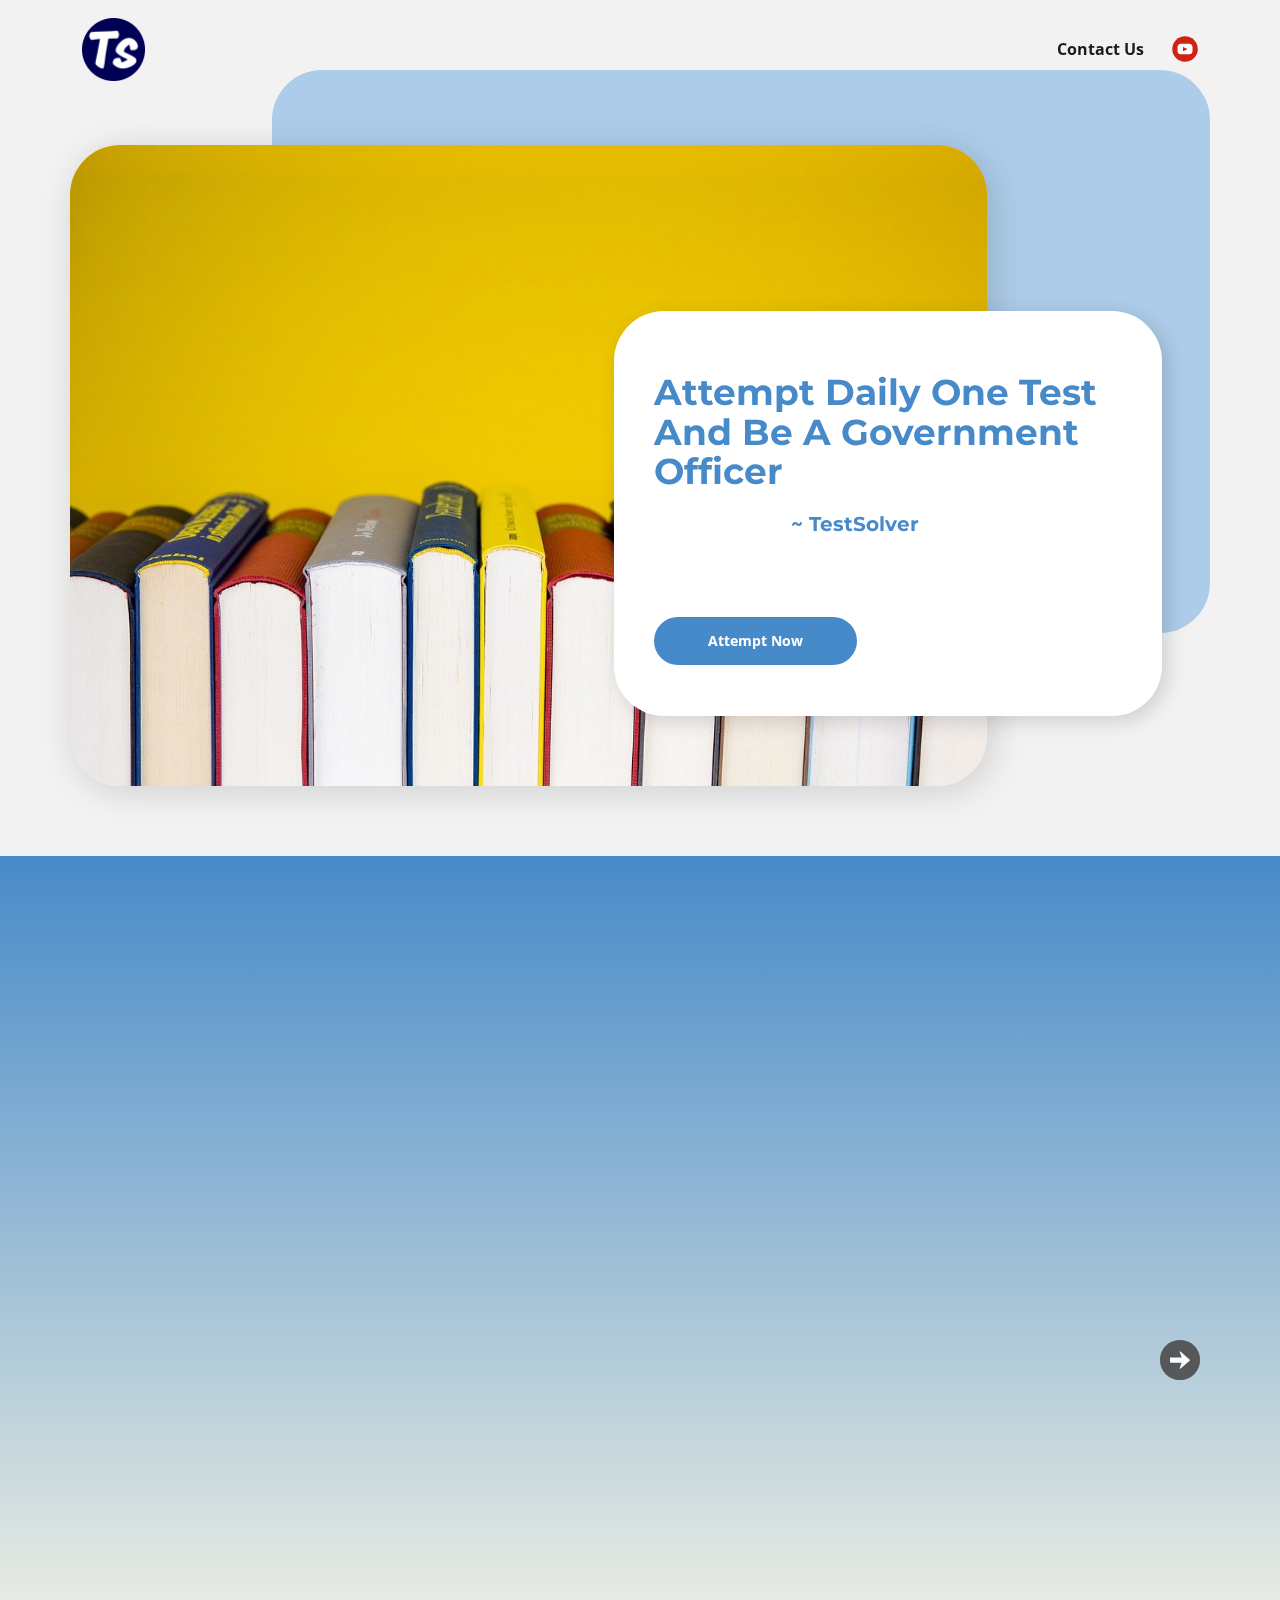
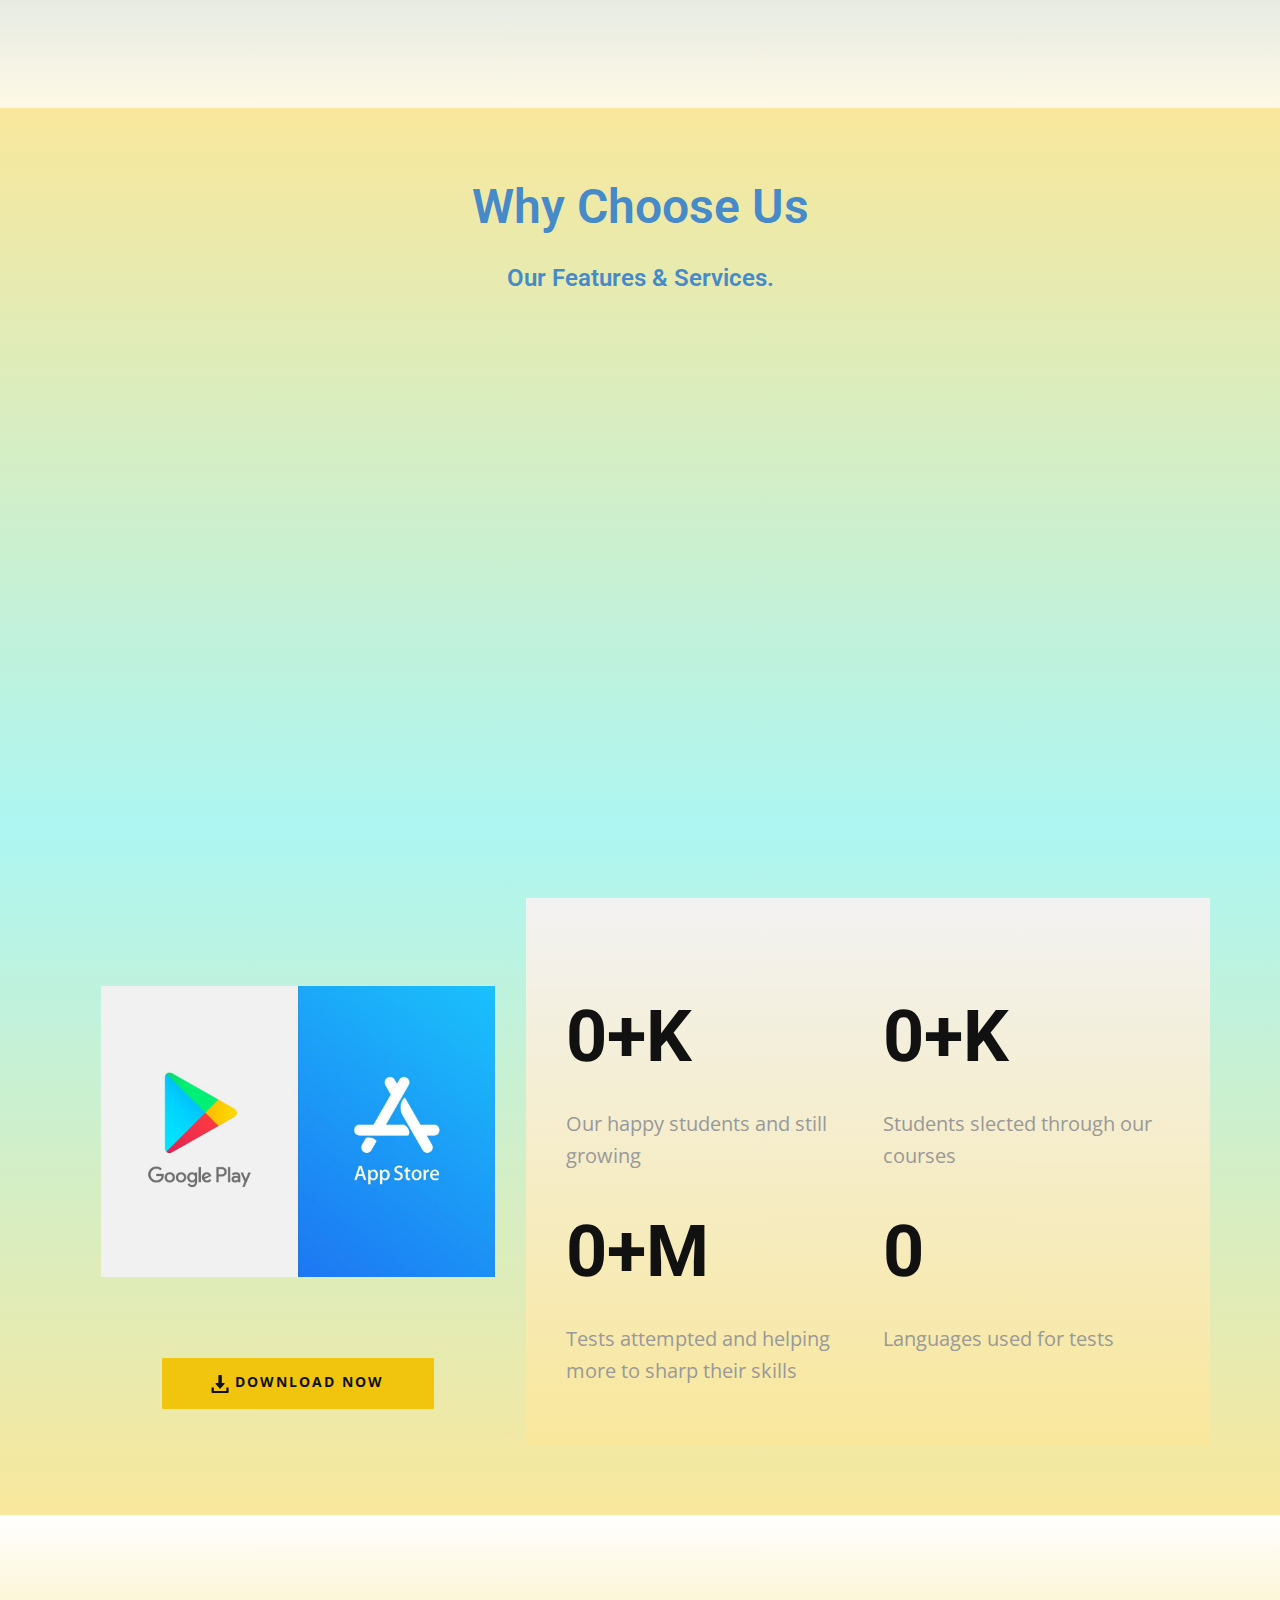
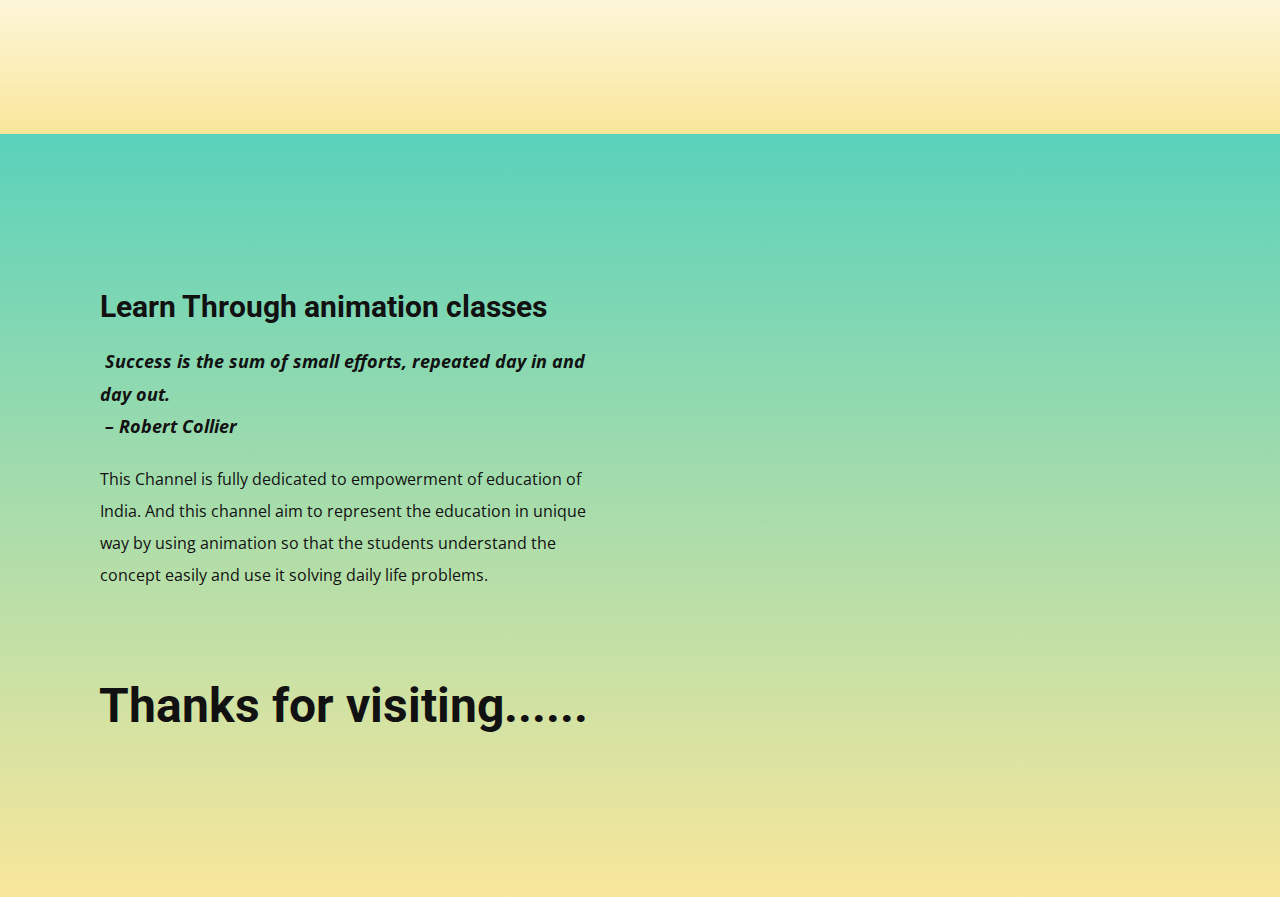
==== TestSolver.html @ 604db367 "first time adding all files" ====
<!DOCTYPE html>
<html style="font-size: 16px;"><head>
    <meta name="viewport" content="width=device-width, initial-scale=1.0">
    <meta charset="utf-8">
    <meta name="keywords" content="SSC CGL RAILWAY NTPC RRB">
    <meta name="description" content="SSC CGL RAILWAY RRB NTPC RAILWAY GD UPSC ">
    <meta name="page_type" content="np-template-header-footer-from-plugin">
    <title>TestSolver</title>
    <link rel="stylesheet" href="nicepage.css" media="screen">
<link rel="stylesheet" href="TestSolver.css" media="screen">
    <script class="u-script" type="text/javascript" src="jquery.js" defer=""></script>
    <script class="u-script" type="text/javascript" src="nicepage.js" defer=""></script>
    <meta name="generator" content="Nicepage 4.8.2, nicepage.com">
    <meta property="og:title" content="TestSolver">
    <meta property="og:description" content="SSC CGL Railway CHSL Exam Prep">
    <meta property="og:image" content="/images/2022-04-0221_50_02-Homeand6morepages-Work-MicrosoftEdge.png">
    <meta property="og:url" content="testsolver.com">
    <link id="u-theme-google-font" rel="stylesheet" href="https://fonts.googleapis.com/css?family=Roboto:100,100i,300,300i,400,400i,500,500i,700,700i,900,900i|Open+Sans:300,300i,400,400i,500,500i,600,600i,700,700i,800,800i">
    <link id="u-page-google-font" rel="stylesheet" href="https://fonts.googleapis.com/css?family=Montserrat:100,100i,200,200i,300,300i,400,400i,500,500i,600,600i,700,700i,800,800i,900,900i">
    
    
    
    
    
    
    <script type="application/ld+json">{
		"@context": "http://schema.org",
		"@type": "Organization",
		"name": "TestSolver864718647186471",
		"logo": "/images/android-chrome-512x512.png",
		"sameAs": [
				"https://www.youtube.com/channel/UCgbVQCbQjKFu9Kg6RiTpqAA"
		]
}</script>
    <meta name="theme-color" content="#478ac9">
    <meta property="og:type" content="website">
  </head>
  <body class="u-body u-overlap u-overlap-transparent u-xl-mode"><header class="u-align-center u-clearfix u-header u-sticky u-sticky-b62e" id="sec-40b8"><div class="u-clearfix u-sheet u-sheet-1">
        <a href="/TestSolver.html#carousel_c7b2" data-page-id="64539201" class="u-align-left-sm u-align-left-xs u-image u-logo u-image-1" data-image-width="512" data-image-height="512" title="Home">
          <img src="/images/android-chrome-512x512.png" class="u-logo-image u-logo-image-1">
        </a>
        <nav class="u-align-center-md u-align-center-sm u-align-center-xs u-align-right-lg u-align-right-xl u-menu u-menu-dropdown u-offcanvas u-menu-1">
          <div class="menu-collapse" style="font-size: 1rem; letter-spacing: 0px; font-weight: 700;">
            <a class="u-button-style u-custom-border u-custom-border-color u-custom-borders u-custom-left-right-menu-spacing u-custom-text-active-color u-custom-text-color u-custom-text-hover-color u-custom-top-bottom-menu-spacing u-nav-link" href="#">
              <svg class="u-svg-link" preserveAspectRatio="xMidYMin slice" viewBox="0 0 302 302" style=""><use xmlns:xlink="http://www.w3.org/1999/xlink" xlink:href="#svg-8a8f"></use></svg>
              <svg xmlns="http://www.w3.org/2000/svg" xmlns:xlink="http://www.w3.org/1999/xlink" version="1.1" id="svg-8a8f" x="0px" y="0px" viewBox="0 0 302 302" style="enable-background:new 0 0 302 302;" xml:space="preserve" class="u-svg-content"><g><rect y="36" width="302" height="30"></rect><rect y="236" width="302" height="30"></rect><rect y="136" width="302" height="30"></rect>
</g><g></g><g></g><g></g><g></g><g></g><g></g><g></g><g></g><g></g><g></g><g></g><g></g><g></g><g></g><g></g></svg>
            </a>
          </div>
          <div class="u-custom-menu u-nav-container">
            <ul class="u-nav u-spacing-20 u-unstyled u-nav-1"><li class="u-nav-item"><a class="u-button-style u-nav-link u-text-active-palette-1-base u-text-grey-90 u-text-hover-palette-2-base" href="/TestSolver.html#carousel_dce6" data-page-id="64539201" style="padding: 10px;">Contact Us</a>
</li></ul>
          </div>
          <div class="u-custom-menu u-nav-container-collapse">
            <div class="u-align-center u-black u-container-style u-inner-container-layout u-opacity u-opacity-95 u-sidenav">
              <div class="u-inner-container-layout u-sidenav-overflow">
                <div class="u-menu-close"></div>
                <ul class="u-align-center u-nav u-popupmenu-items u-unstyled u-nav-2"><li class="u-nav-item"><a class="u-button-style u-nav-link" href="/TestSolver.html#carousel_dce6" data-page-id="64539201">Contact Us</a>
</li></ul>
              </div>
            </div>
            <div class="u-black u-menu-overlay u-opacity u-opacity-70"></div>
          </div>
        </nav>
        <div class="u-align-right-lg u-align-right-md u-align-right-sm u-align-right-xs u-social-icons u-spacing-10 u-social-icons-1">
          <a class="u-social-url" target="_blank" data-type="YouTube" title="YouTube" href="https://www.youtube.com/channel/UCgbVQCbQjKFu9Kg6RiTpqAA"><span class="u-icon u-social-icon u-social-youtube u-icon-1"><svg class="u-svg-link" preserveAspectRatio="xMidYMin slice" viewBox="0 0 112 112" style=""><use xmlns:xlink="http://www.w3.org/1999/xlink" xlink:href="#svg-1299"></use></svg><svg class="u-svg-content" viewBox="0 0 112 112" x="0" y="0" id="svg-1299"><circle fill="currentColor" cx="56.1" cy="56.1" r="55"></circle><path fill="#FFFFFF" d="M74.9,33.3H37.3c-7.4,0-13.4,6-13.4,13.4v18.8c0,7.4,6,13.4,13.4,13.4h37.6c7.4,0,13.4-6,13.4-13.4V46.7 C88.3,39.3,82.3,33.3,74.9,33.3L74.9,33.3z M65.9,57l-17.6,8.4c-0.5,0.2-1-0.1-1-0.6V47.5c0-0.5,0.6-0.9,1-0.6l17.6,8.9 C66.4,56,66.4,56.8,65.9,57L65.9,57z"></path></svg></span>
          </a>
        </div>
      </div></header>
    <section class="u-clearfix u-grey-5 u-section-1" id="carousel_c7b2">
      <div class="u-clearfix u-sheet u-valign-middle-lg u-valign-middle-sm u-valign-middle-xl u-sheet-1">
        <div class="u-align-center-xs u-palette-1-light-2 u-radius-50 u-shape u-shape-round u-shape-1"></div>
        <img src="/images/6aee2413ebe03e3ce810aaed3d55e5d5b2cda2c78b1e4913597b69f764f3ac2bee875639fad000a02a61a955c1ea38ee0f09a296ab47e0ca684b3c_1280.jpg" class="u-align-center-xs u-align-left-lg u-align-left-md u-align-left-sm u-align-left-xl u-hover-feature u-image u-image-round u-radius-50 u-image-1" data-image-width="150" data-image-height="100" data-animation-name="pulse" data-animation-duration="1000" data-animation-direction="">
        <div class="u-align-center-xs u-align-left-lg u-align-left-md u-align-left-sm u-align-left-xl u-container-style u-expanded-width-xs u-group u-radius-50 u-shape-round u-white u-group-1">
          <div class="u-container-layout u-container-layout-1">
            <h2 class="u-align-left-lg u-align-left-md u-align-left-sm u-align-left-xl u-custom-font u-font-montserrat u-text u-text-palette-1-base u-text-1">Attempt Daily One Test And Be A Government Officer</h2>
            <h5 class="u-align-center-lg u-align-center-md u-align-center-sm u-align-center-xl u-custom-font u-font-montserrat u-text u-text-palette-1-base u-text-2"> ~ TestSolver</h5>
            <a href="https://www.google.com/" class="u-active-palette-1-light-2 u-align-center u-border-none u-btn u-btn-round u-button-style u-hover-feature u-hover-palette-3-light-1 u-palette-1-base u-radius-50 u-text-active-white u-text-hover-white u-btn-1" target="_blank">Attempt Now</a>
          </div>
        </div>
      </div>
      
      
    </section>
    <section class="u-align-center u-clearfix u-gradient u-section-2" id="carousel_39b2">
      
      
      
      
      
      <h2 class="u-align-center-xs u-custom-font u-font-montserrat u-text u-text-body-alt-color u-text-1" data-animation-name="customAnimationIn" data-animation-duration="1750" data-animation-delay="250" data-animation-out="0"> Test Series for You&nbsp;</h2>
      <p class="u-align-center-sm u-align-center-xs u-text u-text-2" data-animation-name="customAnimationIn" data-animation-duration="1250" data-animation-delay="250" data-animation-out="0">Online Mock tests are very crucial for clearing any online exam along with the latest pattern.You should attempt our free mock test and you will get the answer.</p>
      <div class="u-align-center u-layout-horizontal u-list u-list-1">
        <div class="u-repeater u-repeater-1">
          <div class="u-align-center-lg u-align-center-md u-align-center-sm u-align-center-xs u-align-left-xl u-border-palette-2-base u-container-style u-hover-feature u-list-item u-radius-50 u-repeater-item u-shape-round u-video-cover u-white u-list-item-1" data-animation-name="jello" data-animation-duration="1000" data-animation-direction="">
            <div class="u-container-layout u-similar-container u-container-layout-1">
              <div class="u-align-center u-image u-image-circle u-image-1" alt="" data-image-width="1200" data-image-height="1200"></div>
              <h4 class="u-align-center-xl u-align-center-xs u-custom-font u-font-montserrat u-text u-text-default-lg u-text-default-md u-text-default-sm u-text-default-xl u-text-3">RRB NTPC CBT-2<br>
              </h4>
              <ul class="u-align-left-lg u-align-left-md u-align-left-sm u-align-left-xs u-text u-text-4">
                <li>Previous years papers - <span class="u-text-grey-90" style="font-weight: 700;">9+</span>
                </li>
                <li>Combo Mock and previous year - <span style="font-weight: 700;">100+</span>
                </li>
                <li>Mock test - <span style="font-weight: 700;">2000+</span>
                </li>
                <li>Sectional test - <span style="font-weight: 700;">50+</span>
                </li>
                <li>Trick Video - <span style="font-weight: 700;">50+</span>
                </li>
                <li>Chapter test -<span style="font-weight: 700;"> 100+</span>
                </li>
              </ul>
            </div>
          </div>
          <div class="u-align-center-lg u-align-center-md u-align-center-sm u-align-center-xs u-align-left-xl u-border-no-bottom u-border-no-left u-border-no-right u-border-palette-2-base u-container-style u-hover-feature u-list-item u-radius-50 u-repeater-item u-shape-round u-video-cover u-white u-list-item-2" data-animation-name="jello" data-animation-duration="1000" data-animation-direction="">
            <div class="u-container-layout u-similar-container u-container-layout-2">
              <div class="u-align-center u-image u-image-circle u-image-2" alt="" data-image-width="633" data-image-height="650"></div>
              <h4 class="u-align-center-xl u-align-center-xs u-custom-font u-font-montserrat u-text u-text-default-lg u-text-default-md u-text-default-sm u-text-default-xl u-text-5"> SSC CGL<br>
              </h4>
              <ul class="u-align-left-lg u-align-left-md u-align-left-sm u-align-left-xs u-text u-text-6">
                <li>Previous year papers - <b>50+</b>
                </li>
                <li>Combo Mock and previous year - <b>100+</b>
                </li>
                <li>Mock test - <b>2000+</b>
                </li>
                <li>Sectional test - <b>500+</b>
                </li>
                <li>Trick Video - <b>50+</b>
                </li>
                <li>Chapter test -<b> 100+<br></b>
                </li>
              </ul>
            </div>
          </div>
          <div class="u-align-center-lg u-align-center-md u-align-center-sm u-align-center-xs u-align-left-xl u-border-palette-2-base u-container-style u-hover-feature u-list-item u-radius-50 u-repeater-item u-shape-round u-video-cover u-white u-list-item-3" data-animation-name="jello" data-animation-duration="1000" data-animation-direction="">
            <div class="u-container-layout u-similar-container u-container-layout-3">
              <div class="u-align-center u-image u-image-circle u-image-3" alt="" data-image-width="443" data-image-height="500"></div>
              <h4 class="u-align-center-xl u-align-center-xs u-custom-font u-font-montserrat u-text u-text-default-lg u-text-default-md u-text-default-sm u-text-default-xl u-text-7"> SSC CHSL<br>
              </h4>
              <ul class="u-align-left-lg u-align-left-md u-align-left-sm u-align-left-xs u-text u-text-8">
                <li> Previous year papers - <span style="font-weight: 700;">4</span><b>0+</b>
                </li>
                <li> Combo Mock and previous year - <b>100+</b>
                </li>
                <li><b></b>Mock test - <b>2000+</b>
                </li>
                <li><b></b>Sectional test - <b>500+</b>
                </li>
                <li>Trick Video<b> - <b>50</b>
                    <br></b>
                </li>
                <li>
                  <span style="font-weight: 700;"></span>Chapter test -<b style="font-weight: bold;"> 100+<br></b>
                </li>
              </ul>
            </div>
          </div>
          <div class="u-align-center-lg u-align-center-md u-align-center-sm u-align-center-xs u-align-left-xl u-border-palette-2-base u-container-style u-hover-feature u-list-item u-radius-50 u-repeater-item u-shape-round u-video-cover u-white u-list-item-4" data-animation-name="jello" data-animation-duration="1000" data-animation-direction="">
            <div class="u-container-layout u-similar-container u-container-layout-4">
              <div class="u-align-center u-image u-image-circle u-image-4" alt="" data-image-width="266" data-image-height="300"></div>
              <h4 class="u-align-center-xl u-align-center-xs u-custom-font u-font-montserrat u-text u-text-default-lg u-text-default-md u-text-default-sm u-text-default-xl u-text-9">SSC GD<br>
              </h4>
              <ul class="u-align-left-lg u-align-left-md u-align-left-sm u-align-left-xs u-text u-text-10">
                <li> Previous year papers - <b>50+</b>
                </li>
                <li><b></b> Combo Mock and previous year - <span style="font-weight: 700;">8</span><b>0+</b>
                </li>
                <li><b><b></b></b><b></b>Mock test - <b>2000+</b>
                </li>
                <li><b><b><b></b></b></b><b></b>Sectional test - <b>500+</b>
                </li>
                <li>Trick Video<b style="font-weight: bold;"> - <b>50+</b></b>
                </li>
                <li>Chapter test -<b style="font-weight: bold;"> 100+<br></b>
                </li>
              </ul>
            </div>
          </div>
          <div class="u-align-center-lg u-align-center-md u-align-center-sm u-align-center-xs u-align-left-xl u-border-palette-2-base u-container-style u-hover-feature u-list-item u-radius-50 u-repeater-item u-shape-round u-video-cover u-white u-list-item-5" data-animation-name="jello" data-animation-duration="1000" data-animation-direction="">
            <div class="u-container-layout u-similar-container u-container-layout-5">
              <div class="u-align-center u-image u-image-circle u-image-5" alt="" data-image-width="1200" data-image-height="1200"></div>
              <h4 class="u-align-center-xl u-align-center-xs u-custom-font u-font-montserrat u-text u-text-default-lg u-text-default-md u-text-default-sm u-text-default-xl u-text-11"> RRB Group D<br>
              </h4>
              <ul class="u-align-left-lg u-align-left-md u-align-left-sm u-align-left-xs u-text u-text-12">
                <li> Previous year papers - <b>50+</b>
                </li>
                <li><b></b> Combo Mock and previous year - <span style="font-weight: 700;">8</span><b>0+</b>
                </li>
                <li><b><b></b></b><b></b>Mock test - <b>2000+</b>
                </li>
                <li><b><b><b></b></b></b><b></b>Sectional test - <b>500+</b>
                </li>
                <li>Trick Video<b style="font-weight: bold;"> - <b>50+</b></b>
                </li>
                <li>Chapter test -<b style="font-weight: bold;"> 100+<br></b>
                </li>
              </ul>
            </div>
          </div>
        </div>
        <a class="u-absolute-vcenter u-gallery-nav u-gallery-nav-prev u-grey-70 u-icon-circle u-opacity u-opacity-70 u-spacing-10 u-text-white u-gallery-nav-1" href="#" role="button">
          <span aria-hidden="true">
            <svg x="0px" y="0px" viewBox="0 0 16 16"><path d="M0.1,7.7l7.6-6.6C7.9,1,8,1,8.1,1.1c0.1,0.1,0.2,0.3,0.1,0.4L6.7,5.9h9C15.9,5.9,16,6,16,6.2v3.5c0,0.2-0.1,0.4-0.3,0.4h-9
	l1.5,4.4c0.1,0.1,0,0.3-0.1,0.4C8.1,15,8,15,7.9,15c-0.1,0-0.1,0-0.2-0.1L0.1,8.3C0,8.2,0,8.1,0,8C0,7.9,0,7.8,0.1,7.7z"></path></svg>
          </span>
          <span class="sr-only">
            <svg x="0px" y="0px" viewBox="0 0 16 16"><path d="M0.1,7.7l7.6-6.6C7.9,1,8,1,8.1,1.1c0.1,0.1,0.2,0.3,0.1,0.4L6.7,5.9h9C15.9,5.9,16,6,16,6.2v3.5c0,0.2-0.1,0.4-0.3,0.4h-9
	l1.5,4.4c0.1,0.1,0,0.3-0.1,0.4C8.1,15,8,15,7.9,15c-0.1,0-0.1,0-0.2-0.1L0.1,8.3C0,8.2,0,8.1,0,8C0,7.9,0,7.8,0.1,7.7z"></path></svg>
          </span>
        </a>
        <a class="u-absolute-vcenter u-gallery-nav u-gallery-nav-next u-grey-70 u-icon-circle u-opacity u-opacity-70 u-spacing-10 u-text-white u-gallery-nav-2" href="#" role="button">
          <span aria-hidden="true">
            <svg x="0px" y="0px" viewBox="0 0 16 16"><path d="M16,8c0,0.1,0,0.2-0.1,0.3l-7.6,6.6C8.2,15,8.2,15,8.1,15c-0.1,0-0.2,0-0.2-0.1c-0.1-0.1-0.2-0.3-0.1-0.4l1.5-4.4h-9
	C0.1,10.1,0,9.9,0,9.7l0-3.5C0,6,0.1,5.9,0.3,5.9h9L7.8,1.5c-0.1-0.1,0-0.3,0.1-0.4s0.2-0.1,0.4,0l7.6,6.6C16,7.8,16,7.9,16,8z"></path></svg>
          </span>
          <span class="sr-only">
            <svg x="0px" y="0px" viewBox="0 0 16 16"><path d="M16,8c0,0.1,0,0.2-0.1,0.3l-7.6,6.6C8.2,15,8.2,15,8.1,15c-0.1,0-0.2,0-0.2-0.1c-0.1-0.1-0.2-0.3-0.1-0.4l1.5-4.4h-9
	C0.1,10.1,0,9.9,0,9.7l0-3.5C0,6,0.1,5.9,0.3,5.9h9L7.8,1.5c-0.1-0.1,0-0.3,0.1-0.4s0.2-0.1,0.4,0l7.6,6.6C16,7.8,16,7.9,16,8z"></path></svg>
          </span>
        </a>
        <a class="u-absolute-vcenter u-gallery-nav u-gallery-nav-prev u-grey-70 u-icon-circle u-opacity u-opacity-70 u-spacing-10 u-text-white u-gallery-nav-3" href="#" role="button">
          <span aria-hidden="true">
            <svg x="0px" y="0px" viewBox="0 0 16 16"><path d="M0.1,7.7l7.6-6.6C7.9,1,8,1,8.1,1.1c0.1,0.1,0.2,0.3,0.1,0.4L6.7,5.9h9C15.9,5.9,16,6,16,6.2v3.5c0,0.2-0.1,0.4-0.3,0.4h-9
	l1.5,4.4c0.1,0.1,0,0.3-0.1,0.4C8.1,15,8,15,7.9,15c-0.1,0-0.1,0-0.2-0.1L0.1,8.3C0,8.2,0,8.1,0,8C0,7.9,0,7.8,0.1,7.7z"></path></svg>
          </span>
          <span class="sr-only">
            <svg x="0px" y="0px" viewBox="0 0 16 16"><path d="M0.1,7.7l7.6-6.6C7.9,1,8,1,8.1,1.1c0.1,0.1,0.2,0.3,0.1,0.4L6.7,5.9h9C15.9,5.9,16,6,16,6.2v3.5c0,0.2-0.1,0.4-0.3,0.4h-9
	l1.5,4.4c0.1,0.1,0,0.3-0.1,0.4C8.1,15,8,15,7.9,15c-0.1,0-0.1,0-0.2-0.1L0.1,8.3C0,8.2,0,8.1,0,8C0,7.9,0,7.8,0.1,7.7z"></path></svg>
          </span>
        </a>
        <a class="u-absolute-vcenter u-gallery-nav u-gallery-nav-next u-grey-70 u-icon-circle u-opacity u-opacity-70 u-spacing-10 u-text-white u-gallery-nav-4" href="#" role="button">
          <span aria-hidden="true">
            <svg x="0px" y="0px" viewBox="0 0 16 16"><path d="M16,8c0,0.1,0,0.2-0.1,0.3l-7.6,6.6C8.2,15,8.2,15,8.1,15c-0.1,0-0.2,0-0.2-0.1c-0.1-0.1-0.2-0.3-0.1-0.4l1.5-4.4h-9
	C0.1,10.1,0,9.9,0,9.7l0-3.5C0,6,0.1,5.9,0.3,5.9h9L7.8,1.5c-0.1-0.1,0-0.3,0.1-0.4s0.2-0.1,0.4,0l7.6,6.6C16,7.8,16,7.9,16,8z"></path></svg>
          </span>
          <span class="sr-only">
            <svg x="0px" y="0px" viewBox="0 0 16 16"><path d="M16,8c0,0.1,0,0.2-0.1,0.3l-7.6,6.6C8.2,15,8.2,15,8.1,15c-0.1,0-0.2,0-0.2-0.1c-0.1-0.1-0.2-0.3-0.1-0.4l1.5-4.4h-9
	C0.1,10.1,0,9.9,0,9.7l0-3.5C0,6,0.1,5.9,0.3,5.9h9L7.8,1.5c-0.1-0.1,0-0.3,0.1-0.4s0.2-0.1,0.4,0l7.6,6.6C16,7.8,16,7.9,16,8z"></path></svg>
          </span>
        </a>
      </div>
    </section>
    <section class="u-align-center u-clearfix u-gradient u-section-3" id="carousel_0e46">
      <div class="u-clearfix u-sheet u-sheet-1">
        <h4 class="u-align-center u-text u-text-default u-text-palette-1-base u-text-1">Why Choose Us</h4>
        <h1 class="u-align-center u-text u-text-default u-text-palette-1-base u-text-2">Our Features &amp; Services.</h1>
        <div class="u-align-center u-expanded-width-xs u-layout-horizontal u-list u-list-1">
          <div class="u-repeater u-repeater-1">
            <div class="u-align-center u-container-style u-hover-feature u-list-item u-radius-20 u-repeater-item u-shape-round u-white u-list-item-1" data-animation-name="jackInTheBox" data-animation-duration="1000" data-animation-direction="">
              <div class="u-container-layout u-similar-container u-valign-bottom-lg u-valign-bottom-md u-valign-bottom-sm u-valign-bottom-xl u-container-layout-1">
                <img src="/images/undraw_Bibliophile_re_xarc.png" alt="" class="u-align-center-xs u-expanded-width-lg u-expanded-width-md u-expanded-width-sm u-expanded-width-xl u-image u-image-contain u-image-default u-image-1" data-image-width="828" data-image-height="855">
                <h4 class="u-text u-text-default u-text-palette-1-base u-text-3"> Bilingual: Hindi and English</h4>
                <p class="u-text u-text-palette-1-dark-2 u-text-4"> Freedom to prepare in English or Hindi, its upto your choice.</p>
              </div>
            </div>
            <div class="u-align-center u-container-style u-hover-feature u-list-item u-radius-20 u-repeater-item u-shape-round u-video-cover u-white u-list-item-2" data-animation-name="jackInTheBox" data-animation-duration="1000" data-animation-direction="">
              <div class="u-container-layout u-similar-container u-valign-bottom-lg u-valign-bottom-md u-valign-bottom-sm u-valign-bottom-xl u-container-layout-2">
                <img src="/images/fdf.jpg" alt="" class="u-align-center-xs u-expanded-width-lg u-expanded-width-md u-expanded-width-sm u-expanded-width-xl u-image u-image-default u-image-2" data-image-width="626" data-image-height="625">
                <h4 class="u-text u-text-default u-text-palette-1-base u-text-5">Detailed and Tricky&nbsp;<br>Solution
                </h4>
                <p class="u-text u-text-palette-1-dark-2 u-text-6"> Solution written and tested by&nbsp;<br>toppers.
                </p>
              </div>
            </div>
            <div class="u-align-center u-container-style u-hover-feature u-list-item u-radius-20 u-repeater-item u-shape-round u-video-cover u-white u-list-item-3" data-animation-name="jackInTheBox" data-animation-duration="1000" data-animation-direction="">
              <div class="u-container-layout u-similar-container u-valign-bottom-lg u-valign-bottom-md u-valign-bottom-sm u-valign-bottom-xl u-container-layout-3">
                <img src="/images/dsds.jpg" alt="" class="u-align-center-xs u-expanded-width-lg u-expanded-width-md u-expanded-width-sm u-expanded-width-xl u-image u-image-contain u-image-default u-image-3" data-image-width="626" data-image-height="626">
                <h4 class="u-text u-text-default u-text-palette-1-base u-text-7">well Researched test<br>series
                </h4>
                <p class="u-text u-text-palette-1-dark-2 u-text-8">Test series made by latest pattern<br>and questions
                </p>
              </div>
            </div>
          </div>
          <a class="u-absolute-vcenter u-gallery-nav u-gallery-nav-prev u-grey-70 u-hidden-lg u-hidden-xl u-icon-circle u-opacity u-opacity-70 u-spacing-10 u-text-white u-gallery-nav-1" href="#" role="button">
            <span aria-hidden="true">
              <svg viewBox="0 0 451.847 451.847"><path d="M97.141,225.92c0-8.095,3.091-16.192,9.259-22.366L300.689,9.27c12.359-12.359,32.397-12.359,44.751,0
c12.354,12.354,12.354,32.388,0,44.748L173.525,225.92l171.903,171.909c12.354,12.354,12.354,32.391,0,44.744
c-12.354,12.365-32.386,12.365-44.745,0l-194.29-194.281C100.226,242.115,97.141,234.018,97.141,225.92z"></path></svg>
            </span>
            <span class="sr-only">
              <svg viewBox="0 0 451.847 451.847"><path d="M97.141,225.92c0-8.095,3.091-16.192,9.259-22.366L300.689,9.27c12.359-12.359,32.397-12.359,44.751,0
c12.354,12.354,12.354,32.388,0,44.748L173.525,225.92l171.903,171.909c12.354,12.354,12.354,32.391,0,44.744
c-12.354,12.365-32.386,12.365-44.745,0l-194.29-194.281C100.226,242.115,97.141,234.018,97.141,225.92z"></path></svg>
            </span>
          </a>
          <a class="u-absolute-vcenter u-gallery-nav u-gallery-nav-next u-grey-70 u-hidden-lg u-hidden-xl u-icon-circle u-opacity u-opacity-70 u-spacing-10 u-text-white u-gallery-nav-2" href="#" role="button">
            <span aria-hidden="true">
              <svg viewBox="0 0 451.846 451.847"><path d="M345.441,248.292L151.154,442.573c-12.359,12.365-32.397,12.365-44.75,0c-12.354-12.354-12.354-32.391,0-44.744
L278.318,225.92L106.409,54.017c-12.354-12.359-12.354-32.394,0-44.748c12.354-12.359,32.391-12.359,44.75,0l194.287,194.284
c6.177,6.18,9.262,14.271,9.262,22.366C354.708,234.018,351.617,242.115,345.441,248.292z"></path></svg>
            </span>
            <span class="sr-only">
              <svg viewBox="0 0 451.846 451.847"><path d="M345.441,248.292L151.154,442.573c-12.359,12.365-32.397,12.365-44.75,0c-12.354-12.354-12.354-32.391,0-44.744
L278.318,225.92L106.409,54.017c-12.354-12.359-12.354-32.394,0-44.748c12.354-12.359,32.391-12.359,44.75,0l194.287,194.284
c6.177,6.18,9.262,14.271,9.262,22.366C354.708,234.018,351.617,242.115,345.441,248.292z"></path></svg>
            </span>
          </a>
        </div>
      </div>
      
      
      
    </section>
    <section class="u-clearfix u-gradient u-section-4" id="carousel_acef">
      <div class="u-clearfix u-sheet u-sheet-1">
        <div class="u-clearfix u-expanded-width u-layout-wrap u-layout-wrap-1">
          <div class="u-layout">
            <div class="u-layout-row">
              <div class="u-align-center u-container-style u-layout-cell u-size-24-lg u-size-24-xl u-size-60-md u-size-60-sm u-size-60-xs u-layout-cell-1">
                <div class="u-container-layout u-valign-middle-lg u-valign-middle-md u-valign-middle-xl u-container-layout-1">
                  <img class="u-align-center-xs u-image u-image-contain u-image-default u-image-1" alt="" data-image-width="1200" data-image-height="886" src="/images/mobile.jpg">
                  <a href="https://play.google.com/store/apps/details?id=co.bran.mctah" class="u-align-center-xs u-btn u-btn-round u-button-style u-hover-palette-2-base u-palette-3-base u-radius-1 u-btn-1" target="_blank"><span class="u-icon u-icon-1"><svg class="u-svg-content" viewBox="0 0 512 512" x="0px" y="0px" style="width: 1em; height: 1em;"><path d="M382.56,233.376C379.968,227.648,374.272,224,368,224h-64V16c0-8.832-7.168-16-16-16h-64c-8.832,0-16,7.168-16,16v208h-64    c-6.272,0-11.968,3.68-14.56,9.376c-2.624,5.728-1.6,12.416,2.528,17.152l112,128c3.04,3.488,7.424,5.472,12.032,5.472    c4.608,0,8.992-2.016,12.032-5.472l112-128C384.192,245.824,385.152,239.104,382.56,233.376z"></path><path d="M432,352v96H80v-96H16v128c0,17.696,14.336,32,32,32h416c17.696,0,32-14.304,32-32V352H432z"></path></svg><img></span>&nbsp;Download now
                  </a>
                </div>
              </div>
              <div class="u-align-center-xs u-container-style u-gradient u-layout-cell u-size-36-lg u-size-36-xl u-size-60-md u-size-60-sm u-size-60-xs u-layout-cell-2">
                <div class="u-container-layout u-valign-middle-lg u-valign-middle-md u-valign-middle-sm u-valign-middle-xl u-container-layout-2">
                  <div class="u-expanded-width u-list u-list-1">
                    <div class="u-repeater u-repeater-1">
                      <div class="u-align-left u-container-style u-list-item u-repeater-item">
                        <div class="u-container-layout u-similar-container u-valign-top-lg u-valign-top-md u-valign-top-sm u-valign-top-xl u-container-layout-3">
                          <h3 class="u-text u-text-1" data-animation-name="counter" data-animation-event="scroll" data-animation-duration="3000"> 100<span style="font-weight: 400;">+K</span>
                          </h3>
                          <p class="u-align-center-xs u-text u-text-grey-40 u-text-2">Our happy students and still<br>growing
                          </p>
                        </div>
                      </div>
                      <div class="u-align-left u-container-style u-list-item u-repeater-item">
                        <div class="u-container-layout u-similar-container u-valign-top-lg u-valign-top-md u-valign-top-sm u-valign-top-xl u-container-layout-4">
                          <h3 class="u-text u-text-3" data-animation-name="counter" data-animation-event="scroll" data-animation-duration="3000"> 10<span style="font-weight: 400;">+K</span>
                          </h3>
                          <p class="u-align-center-xs u-text u-text-grey-40 u-text-4"> Students slected through our<br>courses
                          </p>
                        </div>
                      </div>
                      <div class="u-align-left u-container-style u-list-item u-repeater-item">
                        <div class="u-container-layout u-similar-container u-valign-top-lg u-valign-top-md u-valign-top-sm u-valign-top-xl u-container-layout-5">
                          <h3 class="u-text u-text-5" data-animation-name="counter" data-animation-event="scroll" data-animation-duration="3000"> 120<span style="font-weight: 400;">+M</span>
                          </h3>
                          <p class="u-align-center-xs u-text u-text-grey-40 u-text-6"> Tests attempted and helping more to sharp their skills</p>
                        </div>
                      </div>
                      <div class="u-align-left u-container-style u-list-item u-repeater-item">
                        <div class="u-container-layout u-similar-container u-valign-top-lg u-valign-top-md u-valign-top-sm u-valign-top-xl u-container-layout-6">
                          <h3 class="u-text u-text-7" data-animation-name="counter" data-animation-event="scroll" data-animation-duration="3000">02</h3>
                          <p class="u-align-center-xs u-text u-text-grey-40 u-text-8"> Languages used for tests</p>
                        </div>
                      </div>
                    </div>
                  </div>
                </div>
              </div>
            </div>
          </div>
        </div>
      </div>
    </section>
    <section class="u-clearfix u-gradient u-section-5" id="carousel_dce6">
      <div class="u-expanded-width u-gradient u-shape u-shape-rectangle u-shape-1"></div>
      <div class="u-list u-list-1">
        <div class="u-repeater u-repeater-1">
          <div class="u-align-center u-container-style u-gradient u-hover-feature u-list-item u-repeater-item u-list-item-1" data-animation-name="customAnimationIn" data-animation-duration="1000" data-animation-out="0">
            <div class="u-container-layout u-similar-container u-valign-top-lg u-valign-top-md u-valign-top-sm u-valign-top-xl u-container-layout-1"><span class="u-align-center-xs u-icon u-icon-circle u-text-palette-1-base u-icon-1"><svg class="u-svg-link" preserveAspectRatio="xMidYMin slice" viewBox="0 0 52 52" style=""><use xmlns:xlink="http://www.w3.org/1999/xlink" xlink:href="#svg-077e"></use></svg><svg class="u-svg-content" viewBox="0 0 52 52" x="0px" y="0px" id="svg-077e" style="enable-background:new 0 0 52 52;"><path style="fill:currentColor;" d="M38.853,5.324L38.853,5.324c-7.098-7.098-18.607-7.098-25.706,0h0
	C6.751,11.72,6.031,23.763,11.459,31L26,52l14.541-21C45.969,23.763,45.249,11.72,38.853,5.324z M26.177,24c-3.314,0-6-2.686-6-6
	s2.686-6,6-6s6,2.686,6,6S29.491,24,26.177,24z"></path></svg></span>
              <h5 class="u-align-center-xs u-text u-text-1">our main office</h5>
              <p class="u-align-center-xs u-text u-text-2"> Sant Nagar, Burai New Delhi,110084</p>
            </div>
          </div>
          <div class="u-align-center u-container-style u-gradient u-hover-feature u-list-item u-repeater-item u-list-item-2" data-animation-name="customAnimationIn" data-animation-duration="1000" data-animation-out="0">
            <div class="u-container-layout u-similar-container u-valign-top-lg u-valign-top-md u-valign-top-sm u-valign-top-xl u-container-layout-2"><span class="u-align-center-xs u-icon u-icon-circle u-text-palette-1-base u-icon-2"><svg class="u-svg-link" preserveAspectRatio="xMidYMin slice" viewBox="0 0 513.64 513.64" style=""><use xmlns:xlink="http://www.w3.org/1999/xlink" xlink:href="#svg-9786"></use></svg><svg class="u-svg-content" viewBox="0 0 513.64 513.64" x="0px" y="0px" id="svg-9786" style="enable-background:new 0 0 513.64 513.64;"><g><g><path d="M499.66,376.96l-71.68-71.68c-25.6-25.6-69.12-15.359-79.36,17.92c-7.68,23.041-33.28,35.841-56.32,30.72    c-51.2-12.8-120.32-79.36-133.12-133.12c-7.68-23.041,7.68-48.641,30.72-56.32c33.28-10.24,43.52-53.76,17.92-79.36l-71.68-71.68    c-20.48-17.92-51.2-17.92-69.12,0l-48.64,48.64c-48.64,51.2,5.12,186.88,125.44,307.2c120.32,120.32,256,176.641,307.2,125.44    l48.64-48.64C517.581,425.6,517.581,394.88,499.66,376.96z"></path>
</g>
</g></svg></span>
              <h5 class="u-align-center-xs u-text u-text-3">phone number</h5>
              <p class="u-align-center-xs u-text u-text-4">(+91)​-78-271-256-07</p>
            </div>
          </div>
          <div class="u-align-center u-container-style u-gradient u-hover-feature u-list-item u-repeater-item u-list-item-3" data-animation-name="customAnimationIn" data-animation-duration="1000" data-animation-out="0">
            <div class="u-container-layout u-similar-container u-valign-top-lg u-valign-top-md u-valign-top-sm u-valign-top-xl u-container-layout-3"><span class="u-align-center-xs u-icon u-icon-circle u-text-palette-1-base u-icon-3"><svg class="u-svg-link" preserveAspectRatio="xMidYMin slice" viewBox="0 0 512 512" style=""><use xmlns:xlink="http://www.w3.org/1999/xlink" xlink:href="#svg-9f82"></use></svg><svg class="u-svg-content" viewBox="0 0 512 512" x="0px" y="0px" id="svg-9f82" style="enable-background:new 0 0 512 512;"><g><g><path d="M507.49,101.721L352.211,256L507.49,410.279c2.807-5.867,4.51-12.353,4.51-19.279V121    C512,114.073,510.297,107.588,507.49,101.721z"></path>
</g>
</g><g><g><path d="M467,76H45c-6.927,0-13.412,1.703-19.279,4.51l198.463,197.463c17.548,17.548,46.084,17.548,63.632,0L486.279,80.51    C480.412,77.703,473.927,76,467,76z"></path>
</g>
</g><g><g><path d="M4.51,101.721C1.703,107.588,0,114.073,0,121v270c0,6.927,1.703,13.413,4.51,19.279L159.789,256L4.51,101.721z"></path>
</g>
</g><g><g><path d="M331,277.211l-21.973,21.973c-29.239,29.239-76.816,29.239-106.055,0L181,277.211L25.721,431.49    C31.588,434.297,38.073,436,45,436h422c6.927,0,13.412-1.703,19.279-4.51L331,277.211z"></path>
</g>
</g></svg></span>
              <h5 class="u-align-center-xs u-text u-text-5">Email</h5>
              <p class="u-align-center-xs u-text u-text-6">
                <a href="mailto:hello@theme.com" class="u-active-none u-border-1 u-border-palette-1-base u-btn u-button-link u-button-style u-hover-none u-none u-text-palette-1-base u-btn-1">testsolver.com@gmail.com</a>
              </p>
            </div>
          </div>
        </div>
      </div>
      <div class="u-clearfix u-layout-wrap u-layout-wrap-1">
        <div class="u-layout">
          <div class="u-layout-row">
            <div class="u-align-left u-container-style u-hidden-xs u-layout-cell u-left-cell u-size-30 u-layout-cell-1">
              <div class="u-container-layout u-container-layout-4">
                <h3 class="u-align-left-xs u-text u-text-default-lg u-text-default-md u-text-default-sm u-text-default-xl u-text-7">Learn Through animation classes</h3>
                <h6 class="u-align-left-sm u-align-left-xs u-custom-font u-text u-text-font u-text-8"> &nbsp;Success is the sum of small efforts, repeated day in and day out.<br>&nbsp;– Robert Collier
                </h6>
                <p class="u-align-left-sm u-align-left-xs u-text u-text-9"> This Channel is fully dedicated to empowerment of education of India. And this channel aim to represent the education in unique way by using animation so that the students understand the concept easily and use it solving daily life problems.</p>
                <h1 class="u-align-center u-text u-text-default-lg u-text-default-md u-text-default-sm u-text-default-xl u-text-10">Thanks for visiting......</h1>
              </div>
            </div>
            <div class="u-align-left u-container-style u-hidden-xs u-layout-cell u-right-cell u-size-30 u-layout-cell-2">
              <div class="u-container-layout u-valign-bottom-lg u-valign-bottom-md u-valign-bottom-xl u-container-layout-5">
                <div class="u-align-left u-expanded-width-xs u-left-0 u-video u-video-contain u-video-1">
                  <div class="embed-responsive embed-responsive-1">
                    <iframe style="position: absolute;top: 0;left: 0;width: 100%;height: 100%;" class="embed-responsive-item" src="https://www.youtube.com/embed/c7-s7D2ra5c?mute=0&amp;showinfo=0&amp;controls=0&amp;start=0" frameborder="0" allowfullscreen=""></iframe>
                  </div>
                </div>
              </div>
            </div>
          </div>
        </div>
      </div>
      
      
      
    </section>
    
    
    <span style="height: 64px; width: 64px; margin-left: 0px; margin-right: auto; margin-top: 0px; background-image: none; right: 20px; bottom: 20px" class="u-back-to-top u-icon u-icon-circle u-opacity u-opacity-85 u-palette-1-base u-spacing-15" data-href="#">
        <svg class="u-svg-link" preserveAspectRatio="xMidYMin slice" viewBox="0 0 551.13 551.13"><use xmlns:xlink="http://www.w3.org/1999/xlink" xlink:href="#svg-1d98"></use></svg>
        <svg class="u-svg-content" enable-background="new 0 0 551.13 551.13" viewBox="0 0 551.13 551.13" xmlns="http://www.w3.org/2000/svg" id="svg-1d98"><path d="m275.565 189.451 223.897 223.897h51.668l-275.565-275.565-275.565 275.565h51.668z"></path></svg>
    </span>
  
</body></html>
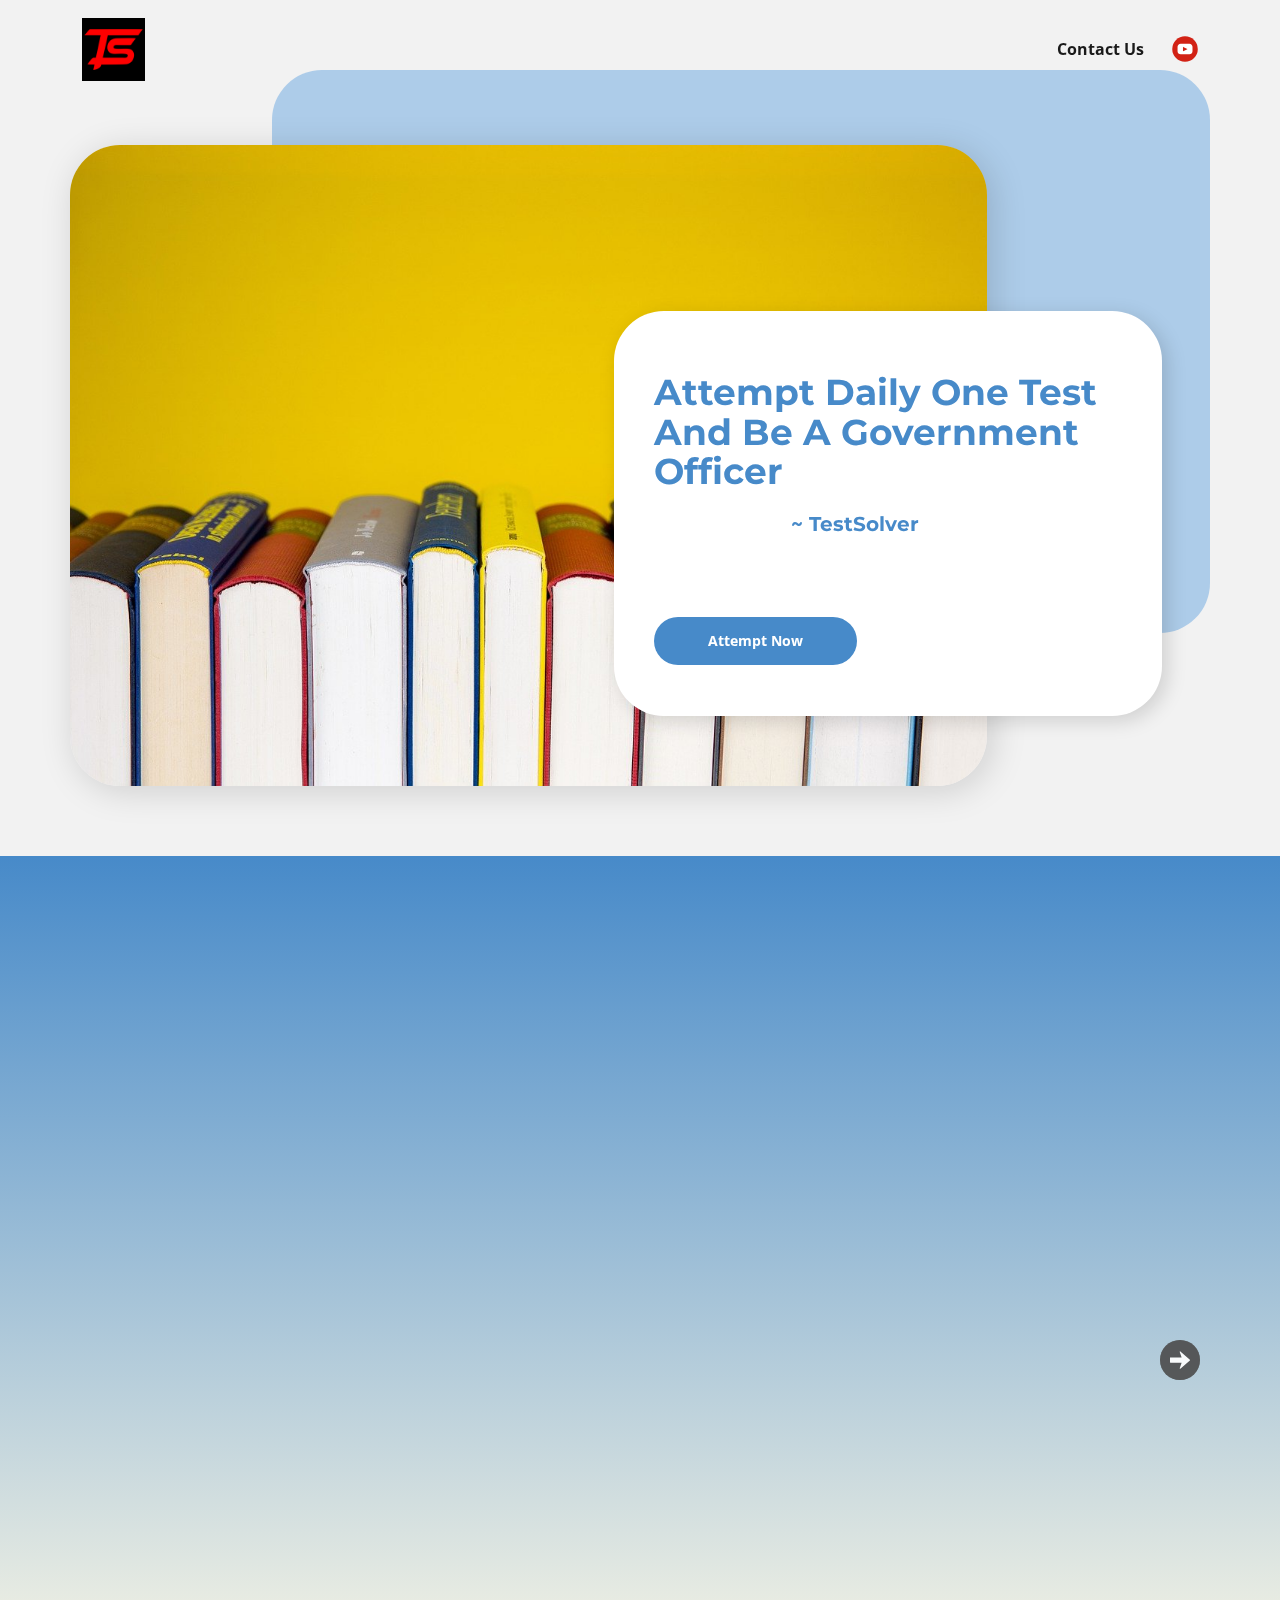
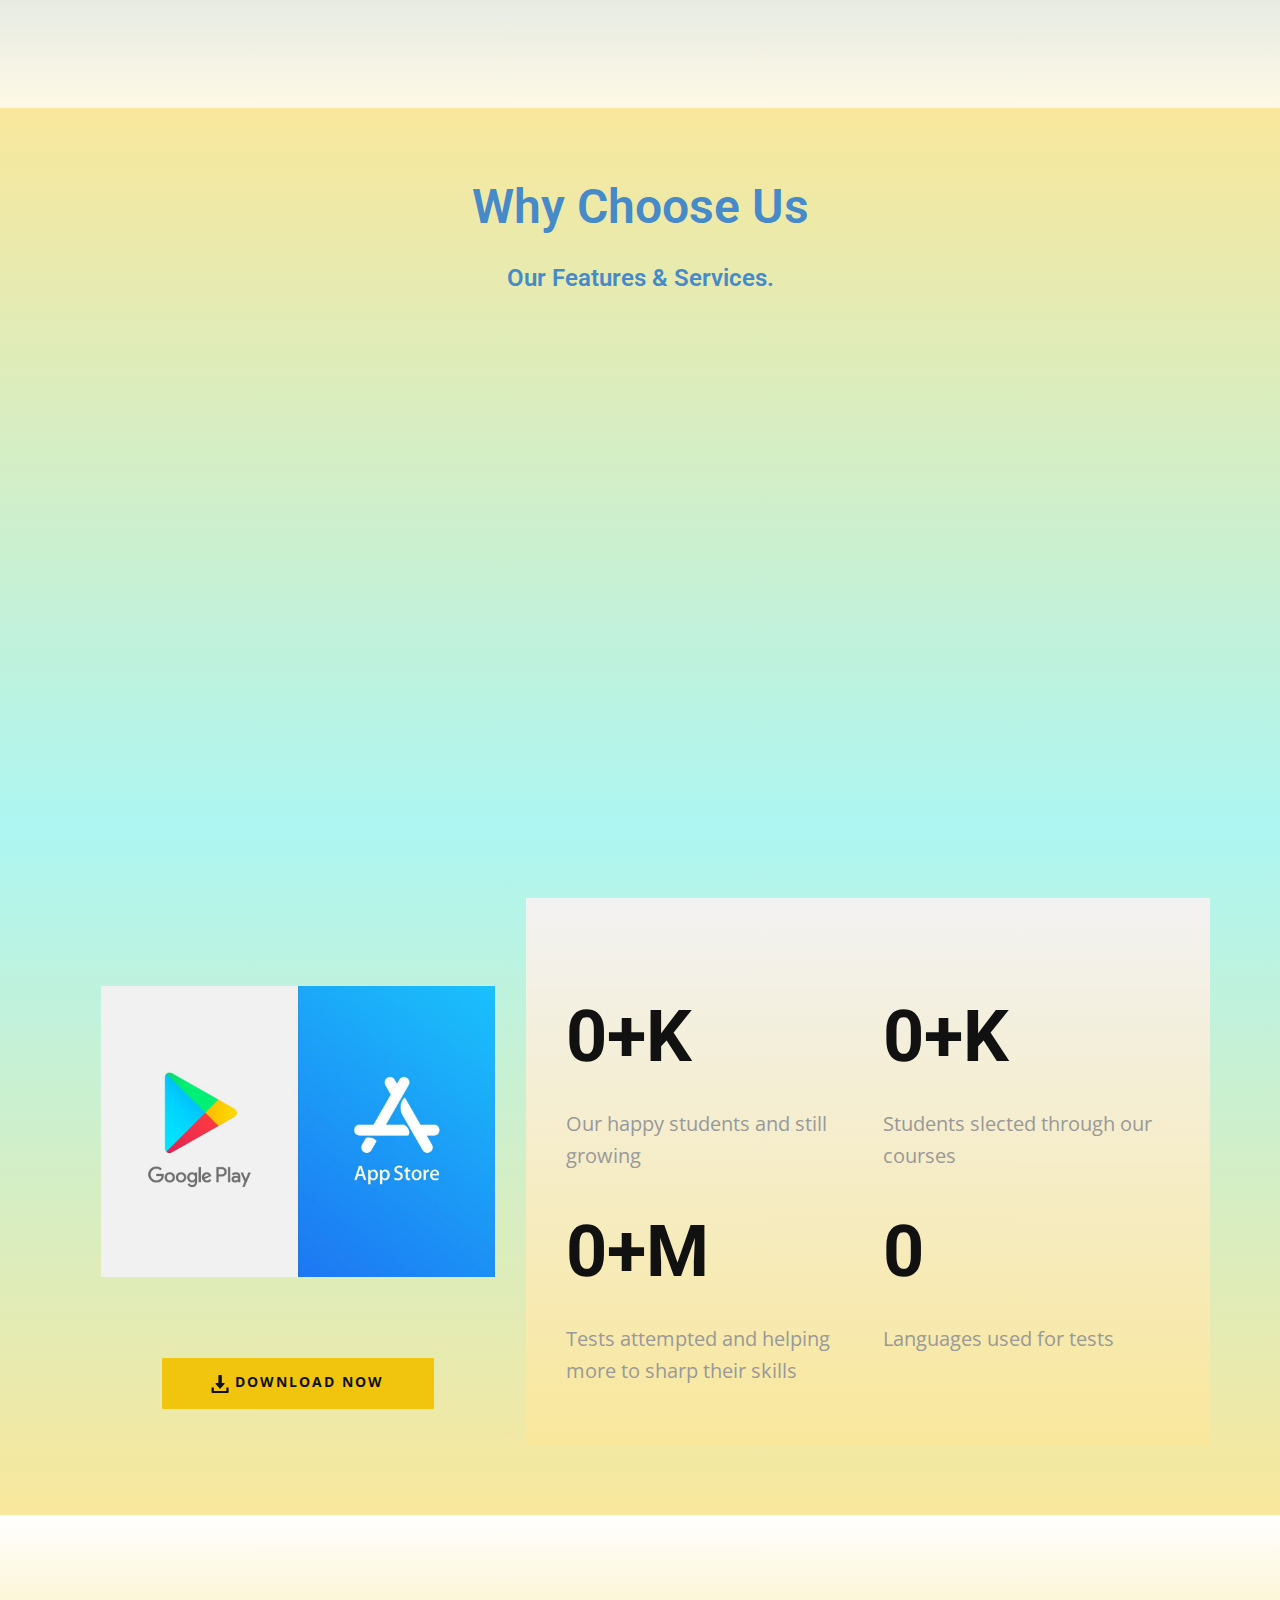
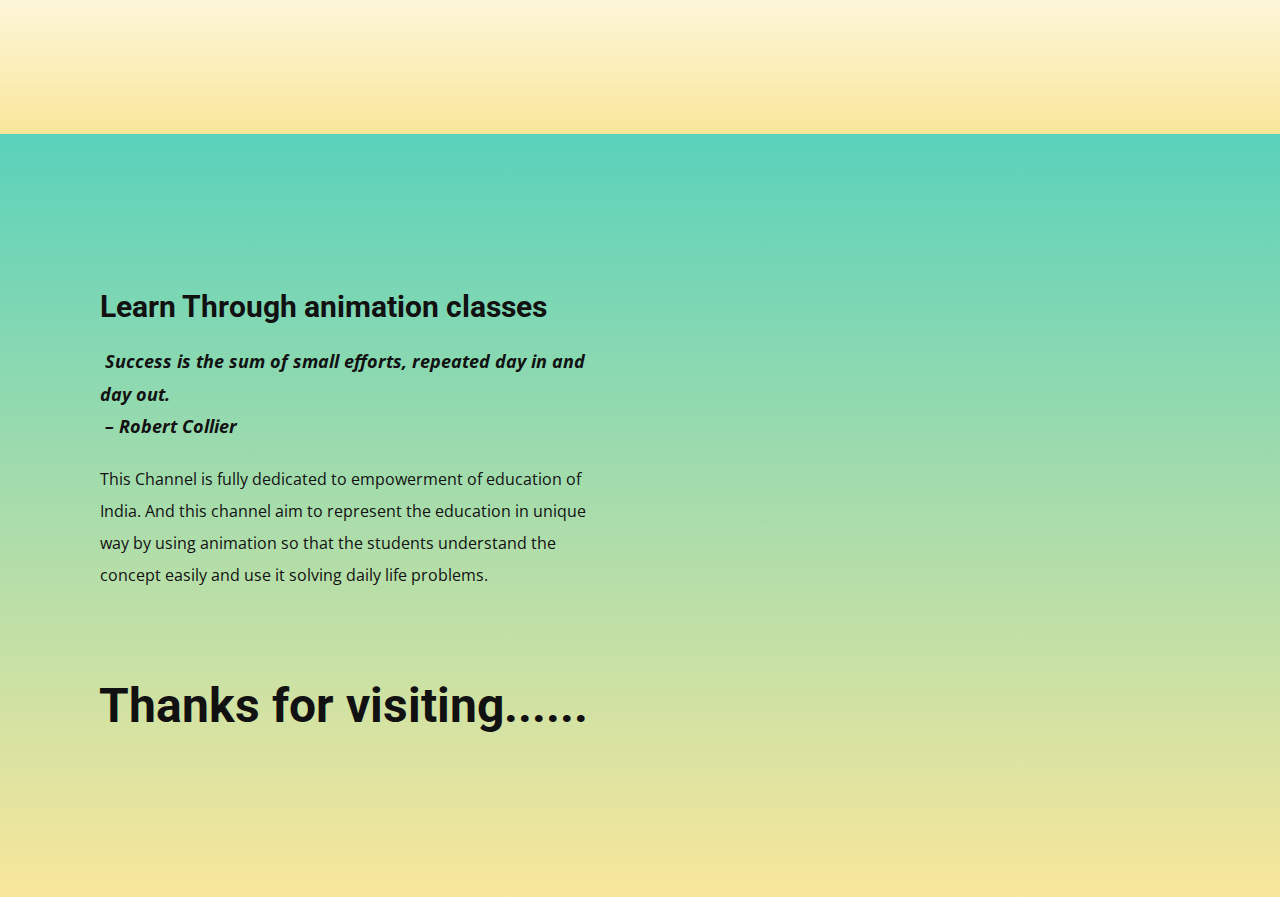
==== commit cf733f23: "change tab logo" ====
--- a/TestSolver.html
+++ b/TestSolver.html
@@ -27,7 +27,7 @@
 		"@context": "http://schema.org",
 		"@type": "Organization",
 		"name": "TestSolver864718647186471",
-		"logo": "/images/android-chrome-512x512.png",
+		"logo": "/images/new-logo.jpeg",
 		"sameAs": [
 				"https://www.youtube.com/channel/UCgbVQCbQjKFu9Kg6RiTpqAA"
 		]
@@ -37,7 +37,7 @@
   </head>
   <body class="u-body u-overlap u-overlap-transparent u-xl-mode"><header class="u-align-center u-clearfix u-header u-sticky u-sticky-b62e" id="sec-40b8"><div class="u-clearfix u-sheet u-sheet-1">
         <a href="/TestSolver.html#carousel_c7b2" data-page-id="64539201" class="u-align-left-sm u-align-left-xs u-image u-logo u-image-1" data-image-width="512" data-image-height="512" title="Home">
-          <img src="/images/android-chrome-512x512.png" class="u-logo-image u-logo-image-1">
+          <img src="/images/new-logo.jpeg" class="u-logo-image u-logo-image-1">
         </a>
         <nav class="u-align-center-md u-align-center-sm u-align-center-xs u-align-right-lg u-align-right-xl u-menu u-menu-dropdown u-offcanvas u-menu-1">
           <div class="menu-collapse" style="font-size: 1rem; letter-spacing: 0px; font-weight: 700;">
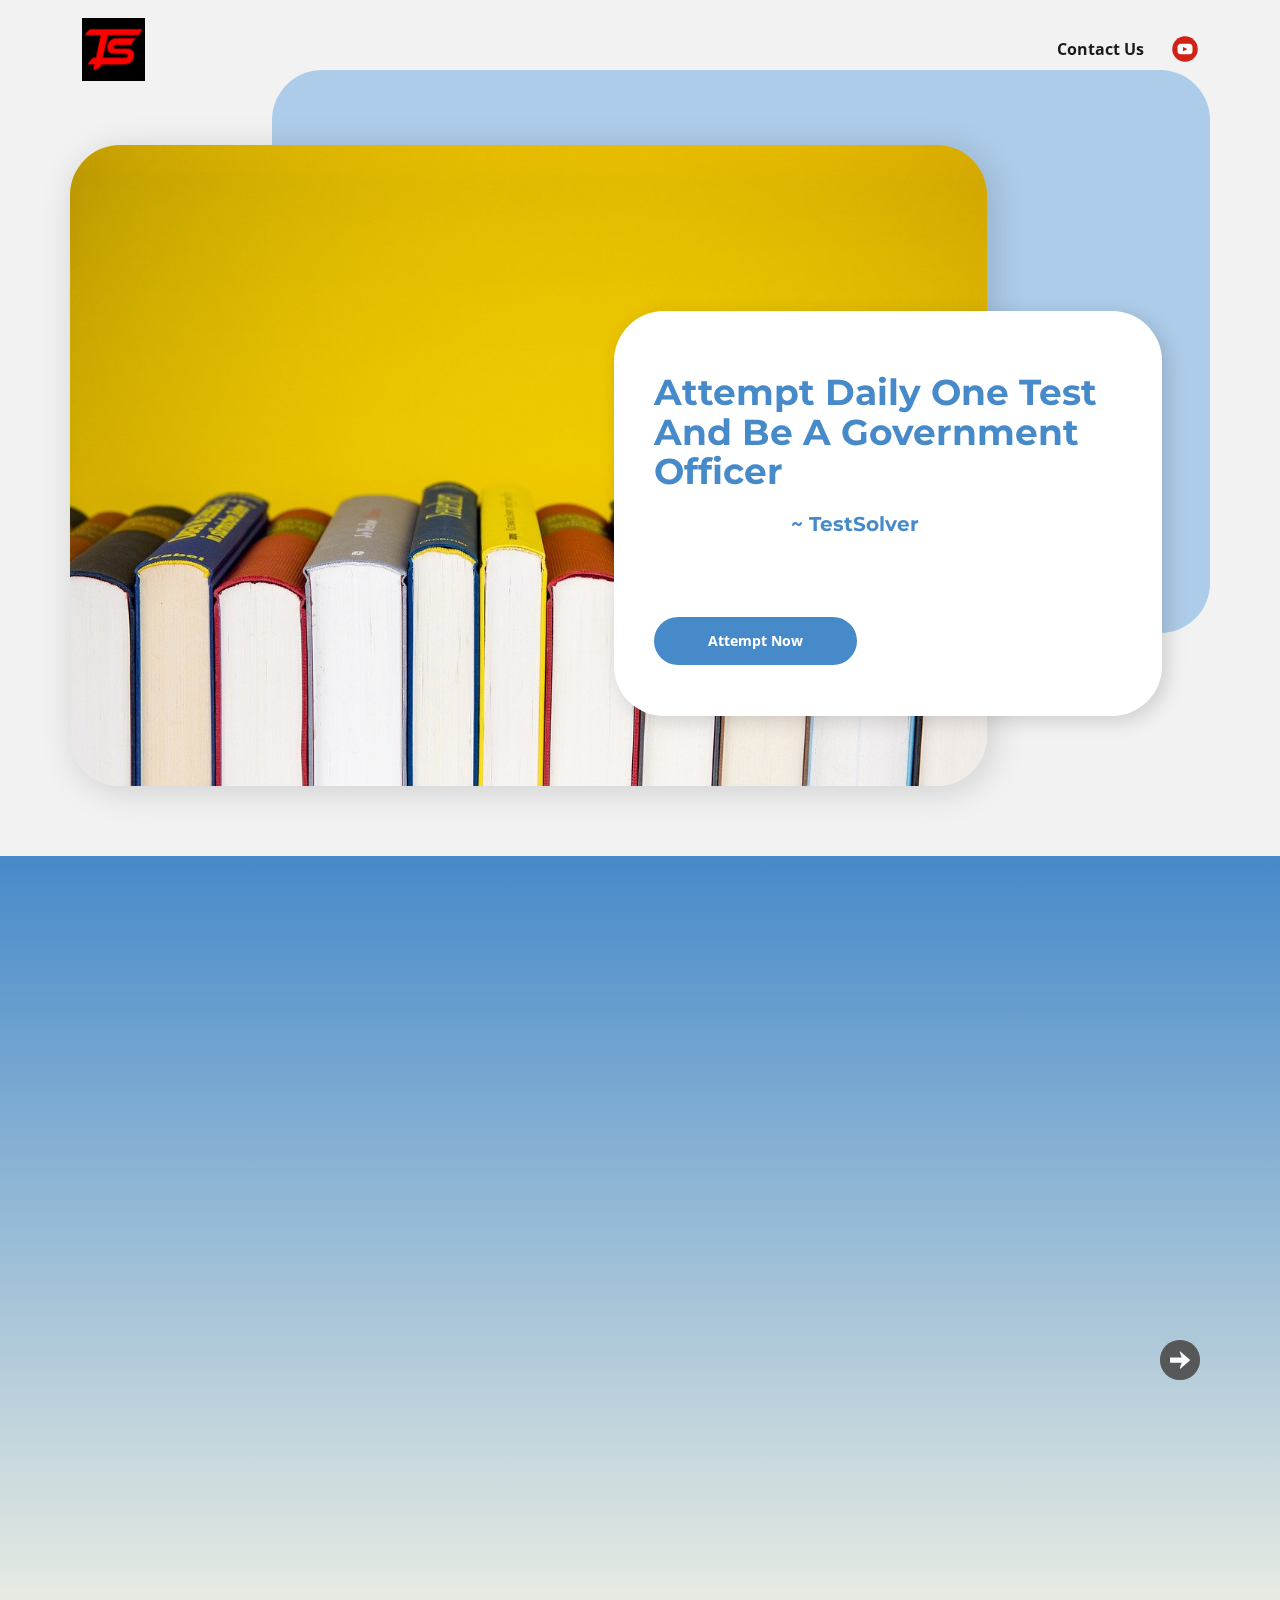
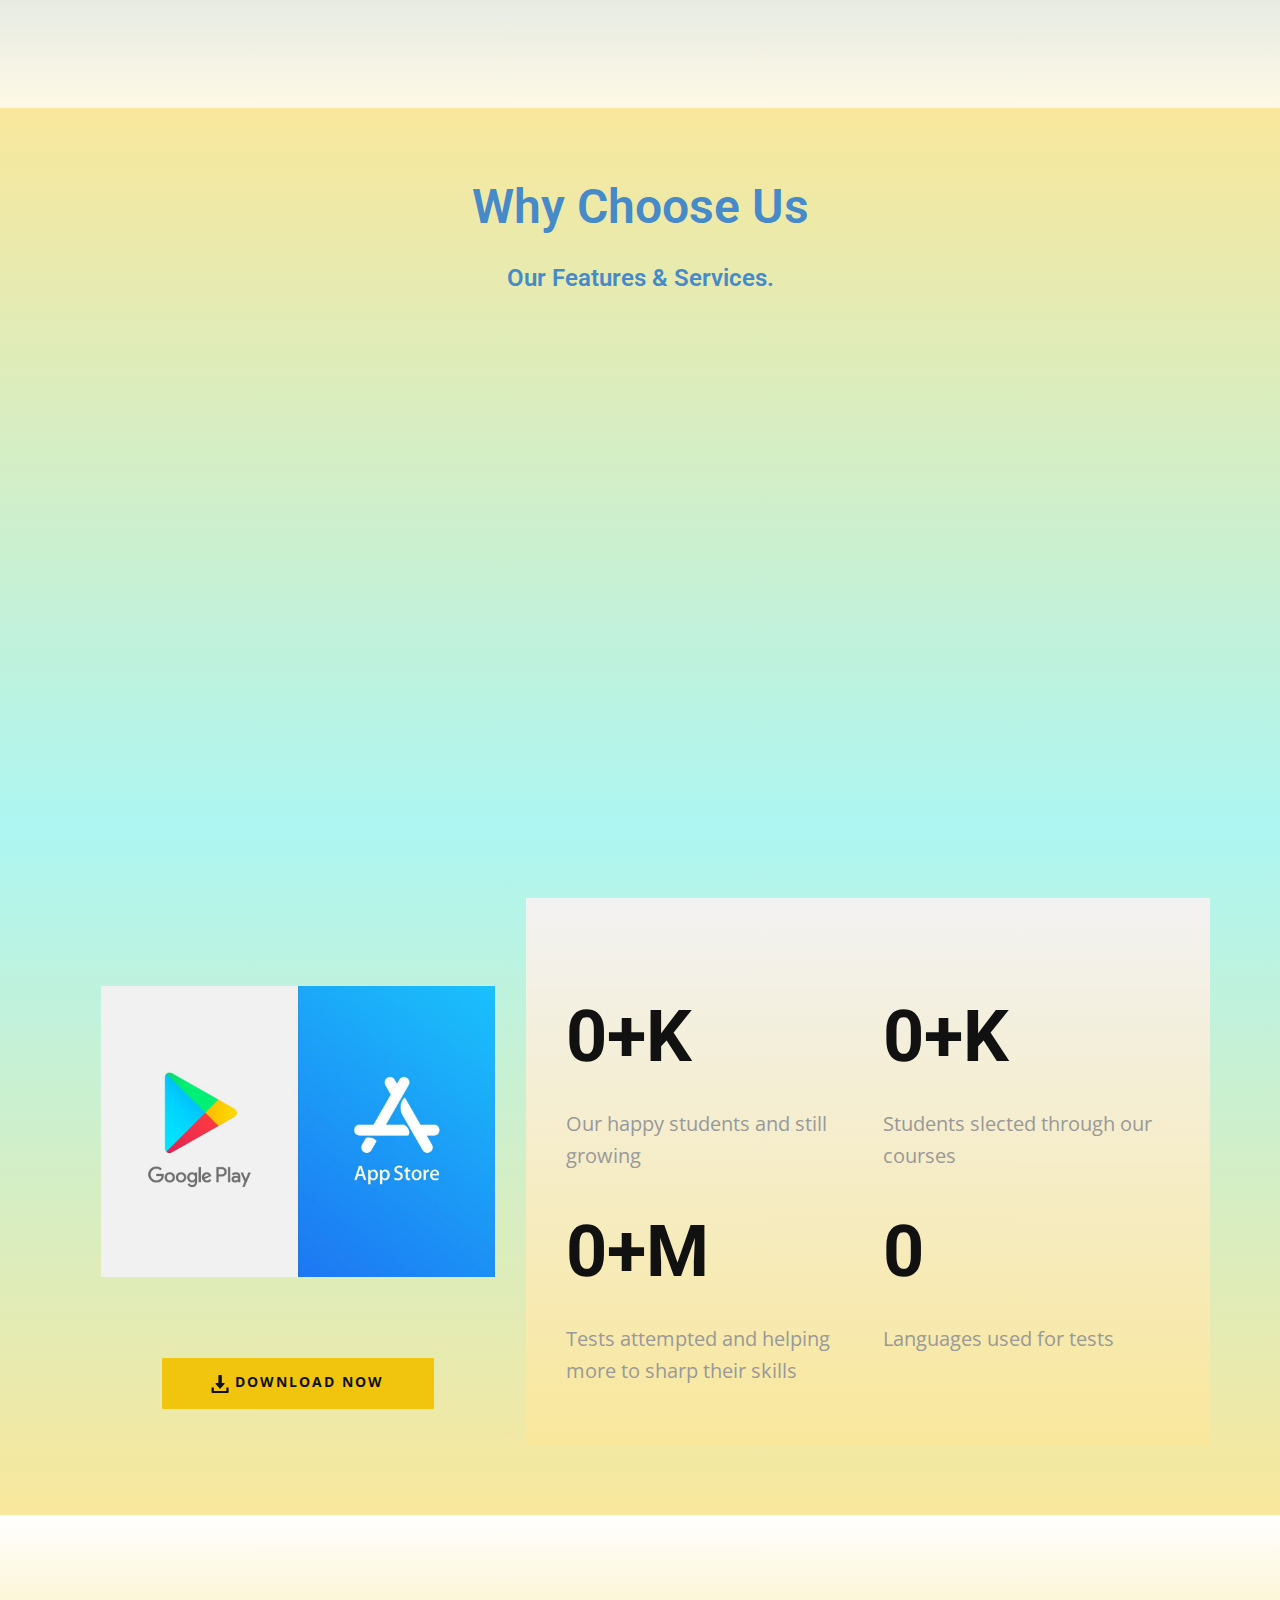
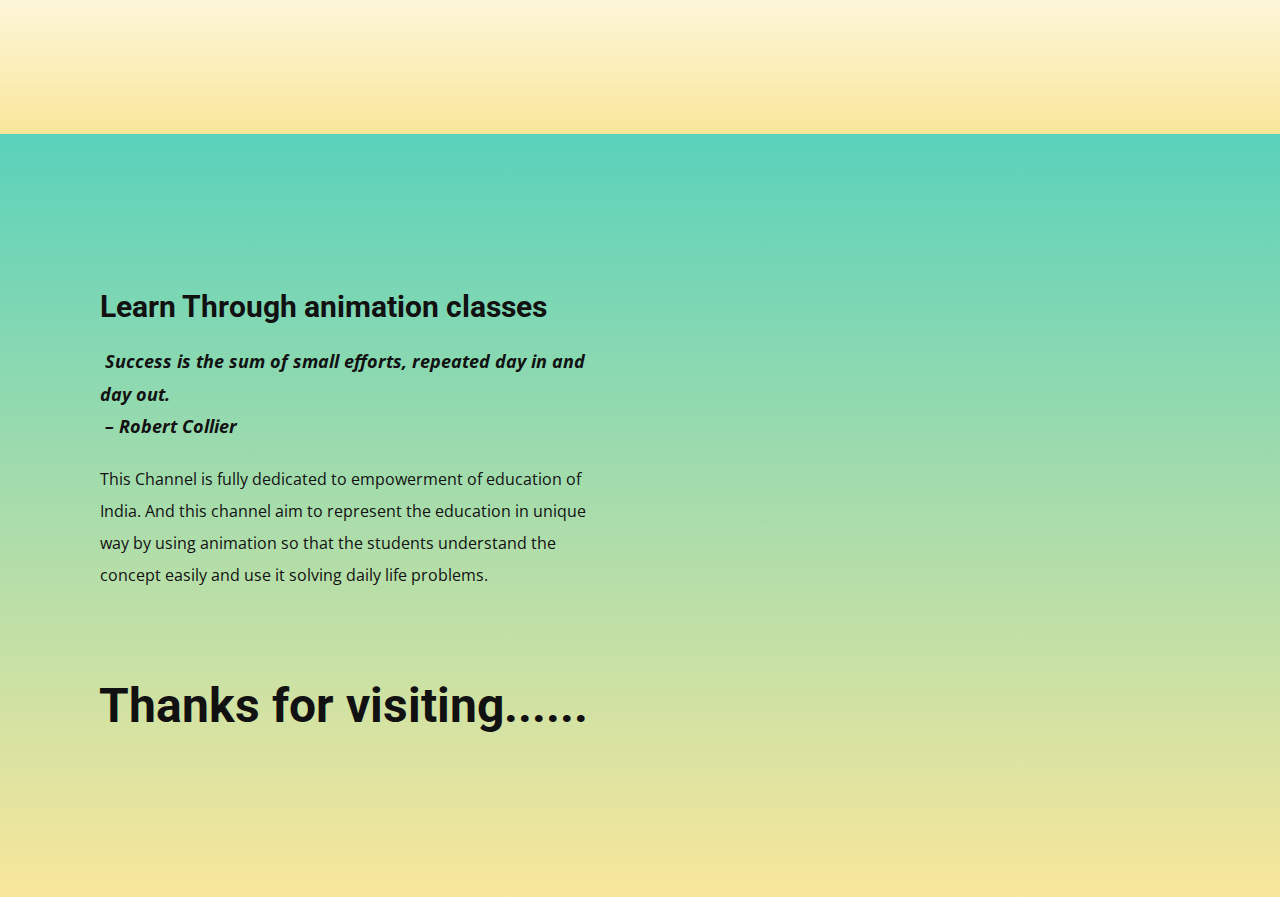
==== commit 184ef57a: "change logo with new dimension" ====
--- a/TestSolver.html
+++ b/TestSolver.html
@@ -27,7 +27,7 @@
 		"@context": "http://schema.org",
 		"@type": "Organization",
 		"name": "TestSolver864718647186471",
-		"logo": "/images/new-logo.jpeg",
+		"logo": "/images/android-chrome-512x512.png",
 		"sameAs": [
 				"https://www.youtube.com/channel/UCgbVQCbQjKFu9Kg6RiTpqAA"
 		]
@@ -37,7 +37,7 @@
   </head>
   <body class="u-body u-overlap u-overlap-transparent u-xl-mode"><header class="u-align-center u-clearfix u-header u-sticky u-sticky-b62e" id="sec-40b8"><div class="u-clearfix u-sheet u-sheet-1">
         <a href="/TestSolver.html#carousel_c7b2" data-page-id="64539201" class="u-align-left-sm u-align-left-xs u-image u-logo u-image-1" data-image-width="512" data-image-height="512" title="Home">
-          <img src="/images/new-logo.jpeg" class="u-logo-image u-logo-image-1">
+          <img src="/images/android-chrome-512x512.png" class="u-logo-image u-logo-image-1">
         </a>
         <nav class="u-align-center-md u-align-center-sm u-align-center-xs u-align-right-lg u-align-right-xl u-menu u-menu-dropdown u-offcanvas u-menu-1">
           <div class="menu-collapse" style="font-size: 1rem; letter-spacing: 0px; font-weight: 700;">
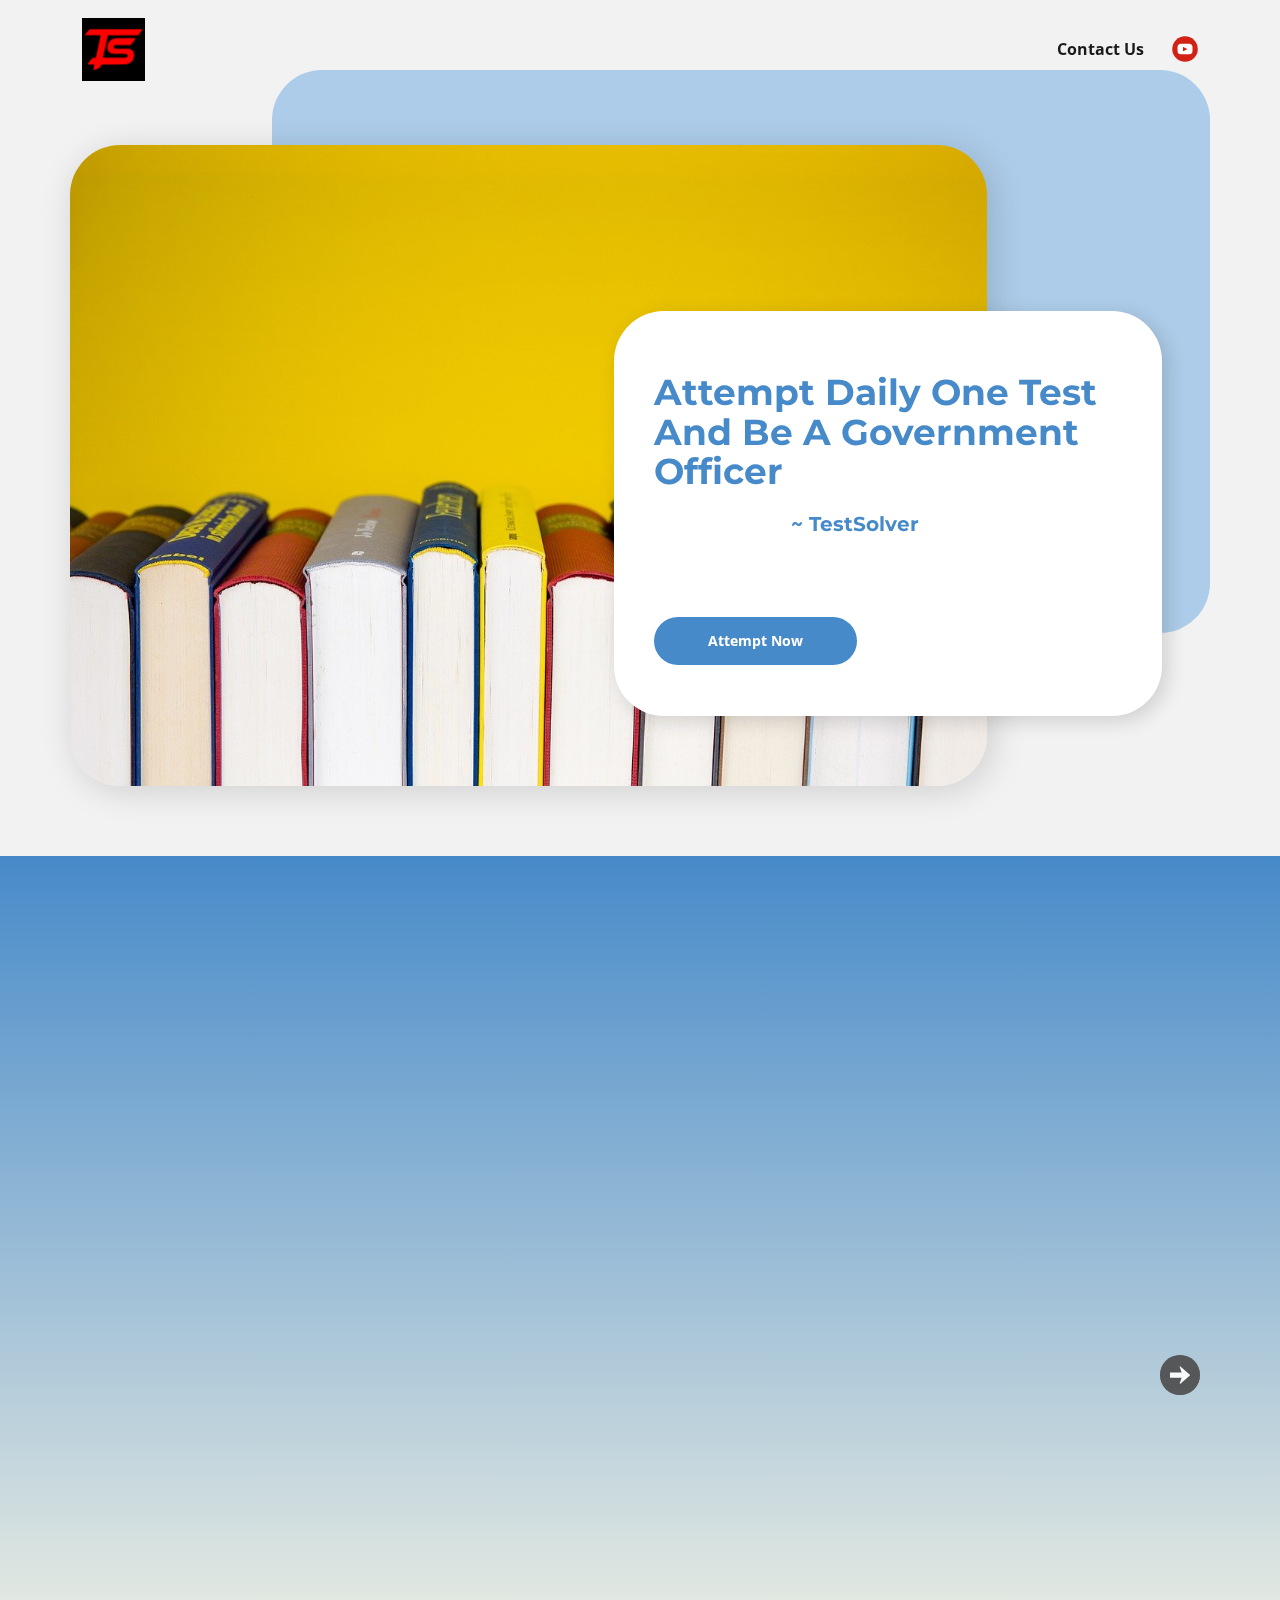
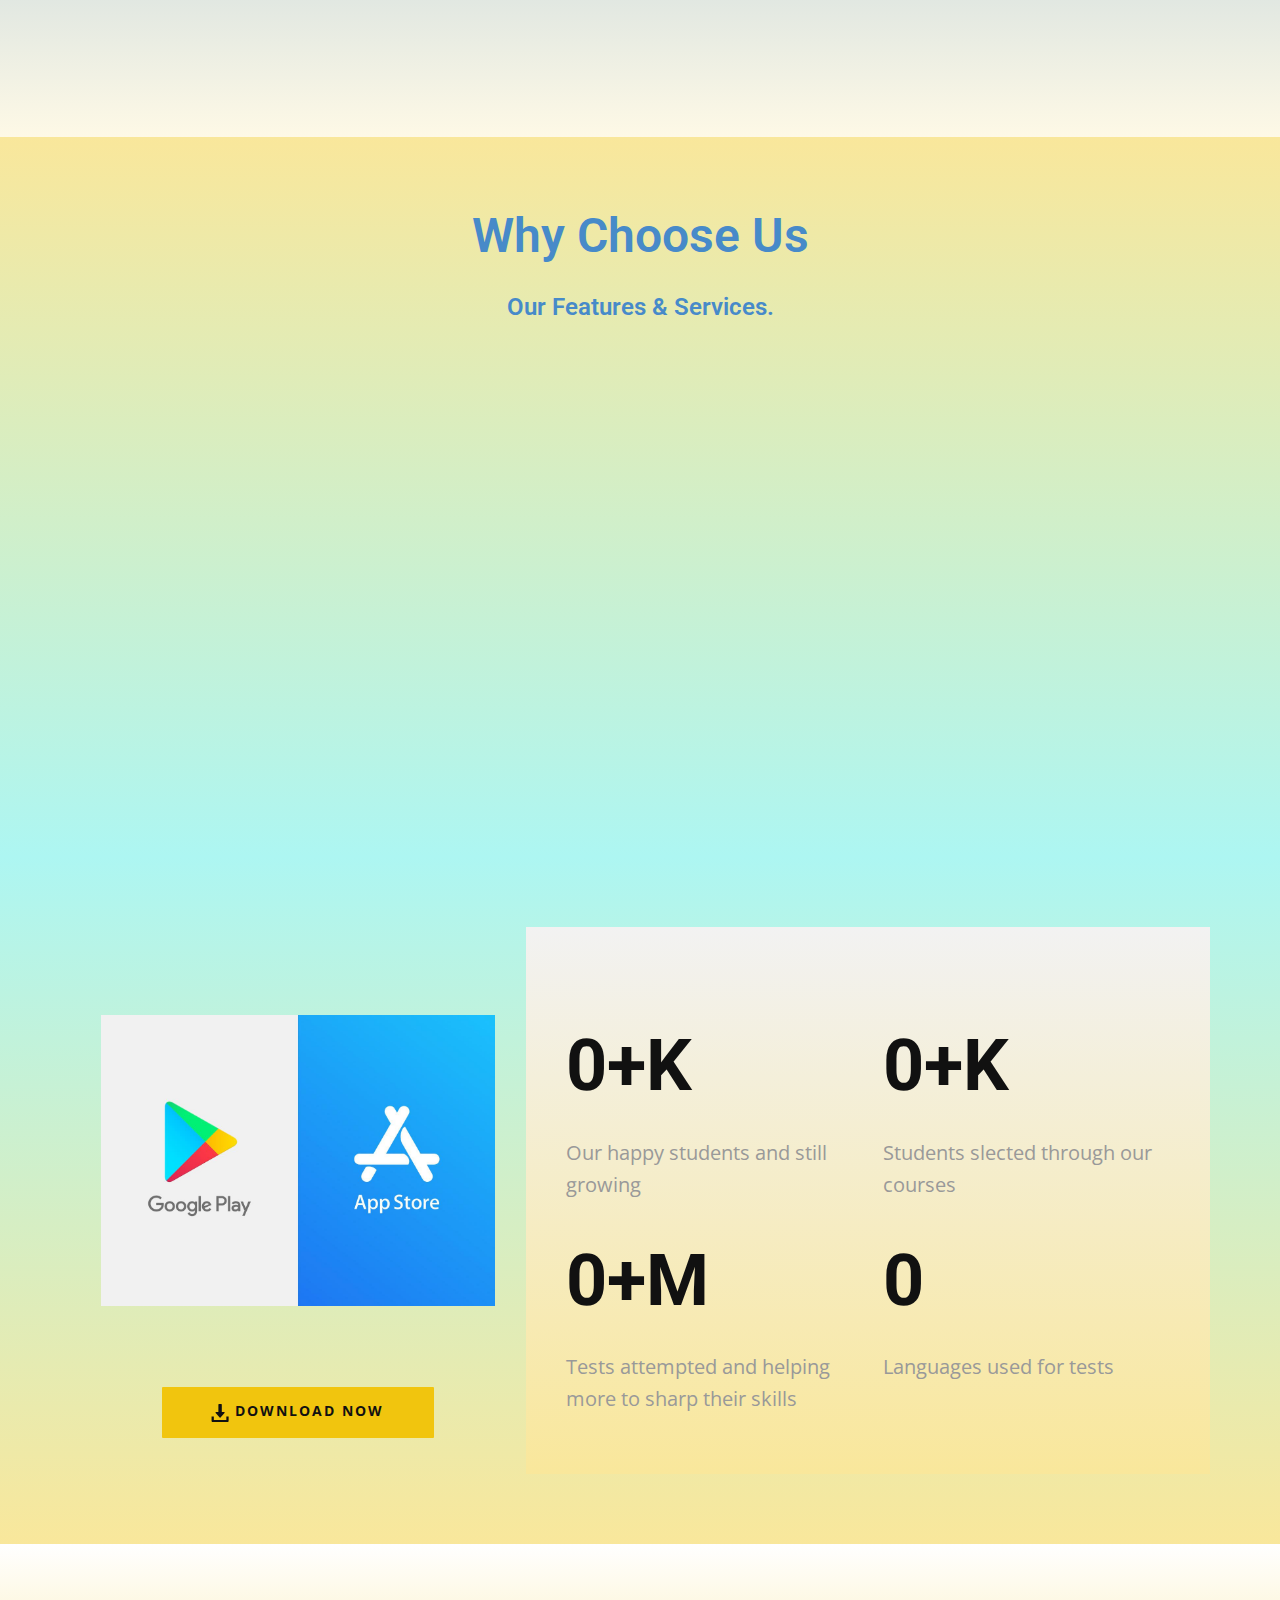
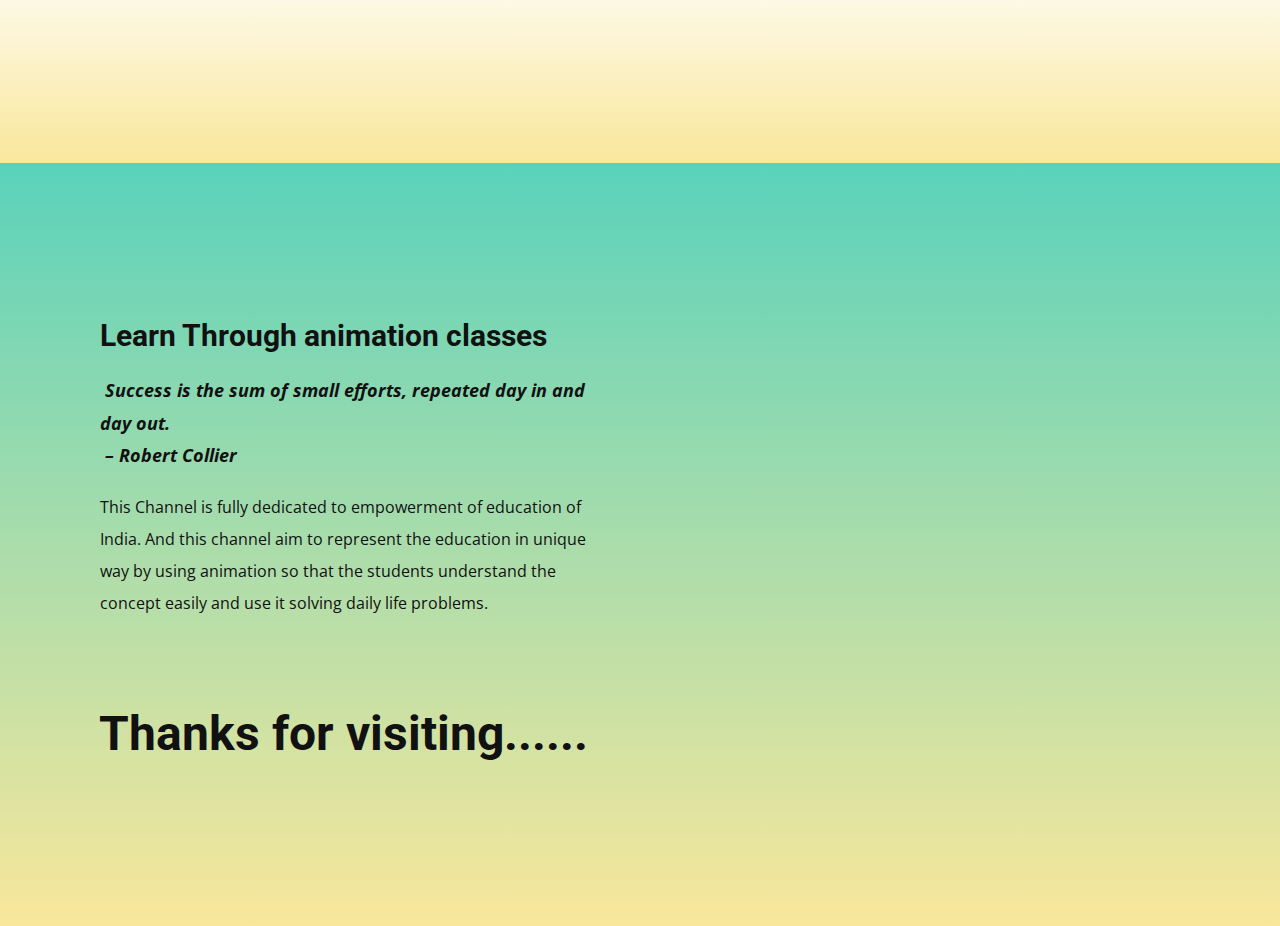
==== commit 73882667: "add new exam series" ====
--- a/TestSolver.html
+++ b/TestSolver.html
@@ -75,7 +75,7 @@
           <div class="u-container-layout u-container-layout-1">
             <h2 class="u-align-left-lg u-align-left-md u-align-left-sm u-align-left-xl u-custom-font u-font-montserrat u-text u-text-palette-1-base u-text-1">Attempt Daily One Test And Be A Government Officer</h2>
             <h5 class="u-align-center-lg u-align-center-md u-align-center-sm u-align-center-xl u-custom-font u-font-montserrat u-text u-text-palette-1-base u-text-2"> ~ TestSolver</h5>
-            <a href="https://www.google.com/" class="u-active-palette-1-light-2 u-align-center u-border-none u-btn u-btn-round u-button-style u-hover-feature u-hover-palette-3-light-1 u-palette-1-base u-radius-50 u-text-active-white u-text-hover-white u-btn-1" target="_blank">Attempt Now</a>
+            <a href="https://app.testsolver.com/login" class="u-active-palette-1-light-2 u-align-center u-border-none u-btn u-btn-round u-button-style u-hover-feature u-hover-palette-3-light-1 u-palette-1-base u-radius-50 u-text-active-white u-text-hover-white u-btn-1" target="_blank">Attempt Now</a>
           </div>
         </div>
       </div>
@@ -182,6 +182,27 @@
             <div class="u-container-layout u-similar-container u-container-layout-5">
               <div class="u-align-center u-image u-image-circle u-image-5" alt="" data-image-width="1200" data-image-height="1200"></div>
               <h4 class="u-align-center-xl u-align-center-xs u-custom-font u-font-montserrat u-text u-text-default-lg u-text-default-md u-text-default-sm u-text-default-xl u-text-11"> RRB Group D<br>
+              </h4>
+              <ul class="u-align-left-lg u-align-left-md u-align-left-sm u-align-left-xs u-text u-text-12">
+                <li> Previous year papers - <b>50+</b>
+                </li>
+                <li><b></b> Combo Mock and previous year - <span style="font-weight: 700;">8</span><b>0+</b>
+                </li>
+                <li><b><b></b></b><b></b>Mock test - <b>2000+</b>
+                </li>
+                <li><b><b><b></b></b></b><b></b>Sectional test - <b>500+</b>
+                </li>
+                <li>Trick Video<b style="font-weight: bold;"> - <b>50+</b></b>
+                </li>
+                <li>Chapter test -<b style="font-weight: bold;"> 100+<br></b>
+                </li>
+              </ul>
+            </div>
+          </div>
+          <div class="u-align-center-lg u-align-center-md u-align-center-sm u-align-center-xs u-align-left-xl u-border-palette-2-base u-container-style u-hover-feature u-list-item u-radius-50 u-repeater-item u-shape-round u-video-cover u-white u-list-item-5" data-animation-name="jello" data-animation-duration="1000" data-animation-direction="">
+            <div class="u-container-layout u-similar-container u-container-layout-5">
+              <div class="u-align-center u-image u-image-circle u-image-5" alt="" data-image-width="1200" data-image-height="1200"></div>
+              <h4 class="u-align-center-xl u-align-center-xs u-custom-font u-font-montserrat u-text u-text-default-lg u-text-default-md u-text-default-sm u-text-default-xl u-text-11"> SSC Delhi Police HC<br>
               </h4>
               <ul class="u-align-left-lg u-align-left-md u-align-left-sm u-align-left-xs u-text u-text-12">
                 <li> Previous year papers - <b>50+</b>
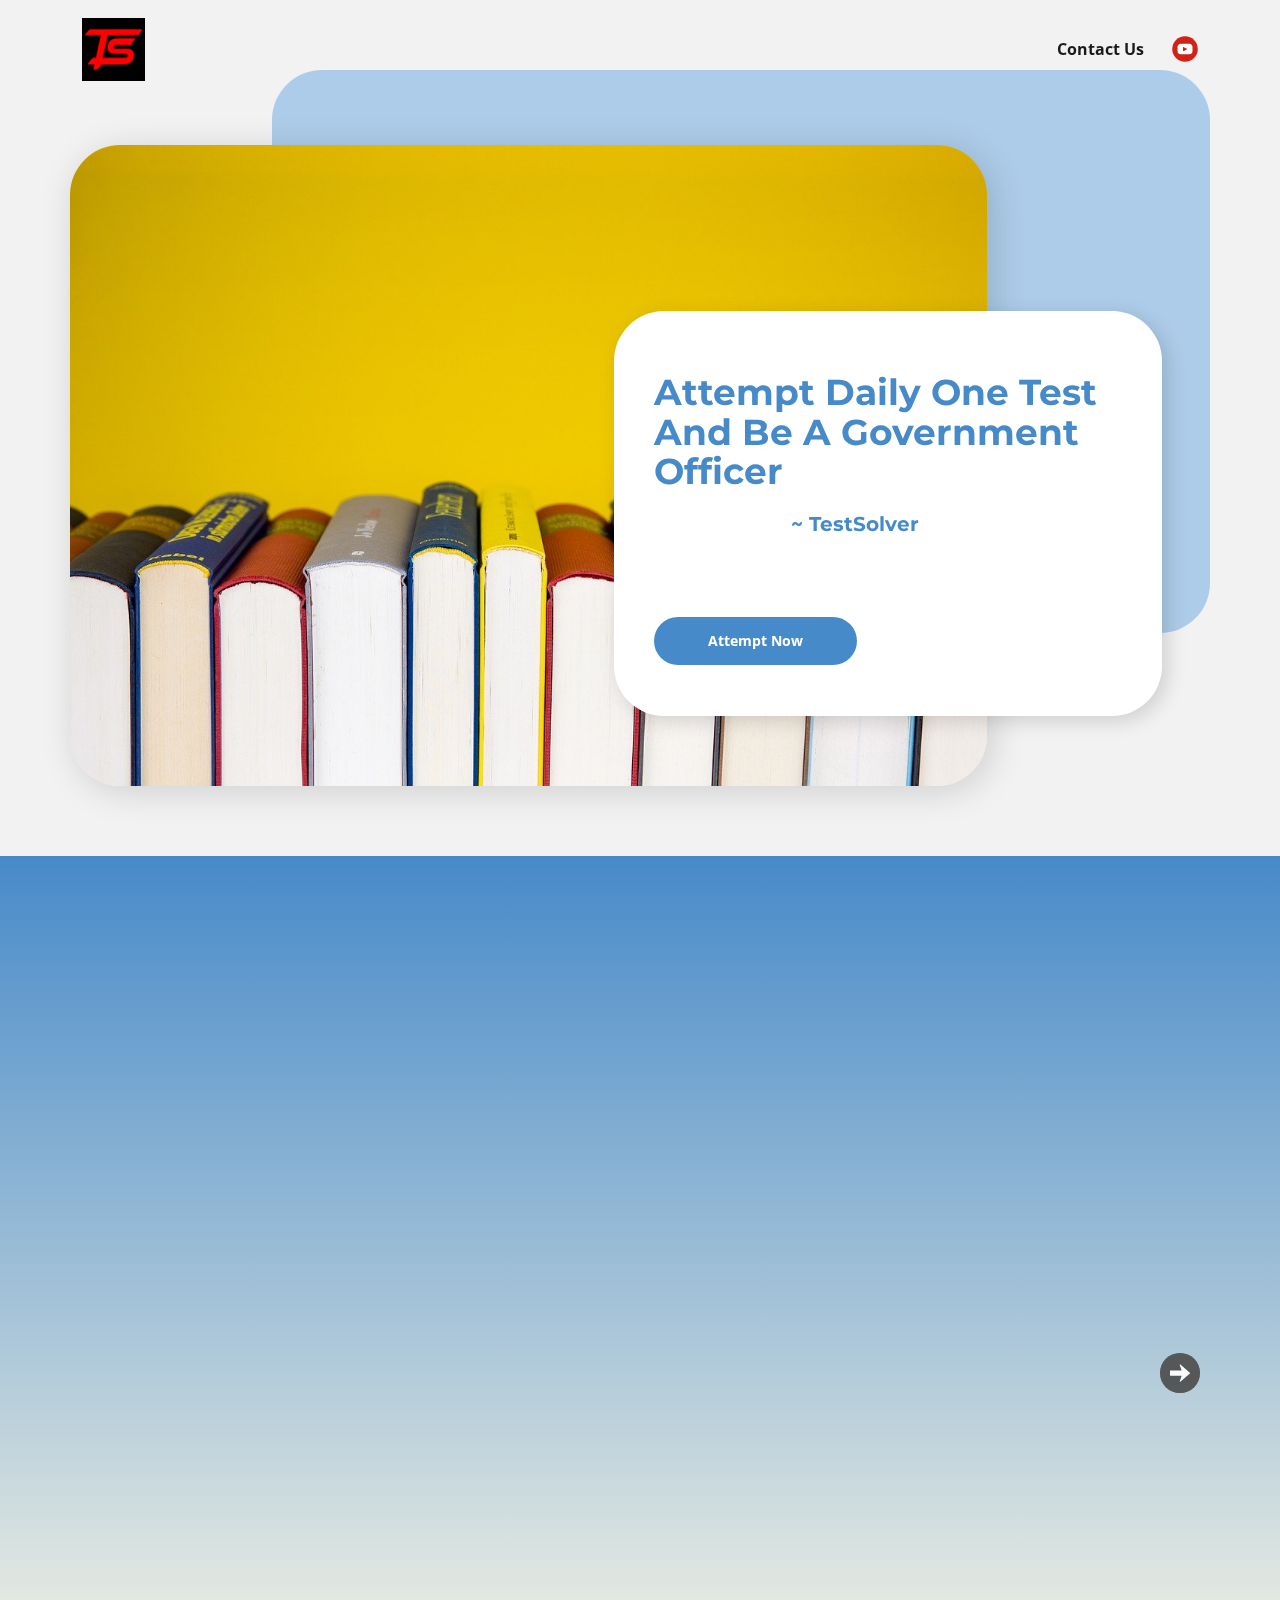
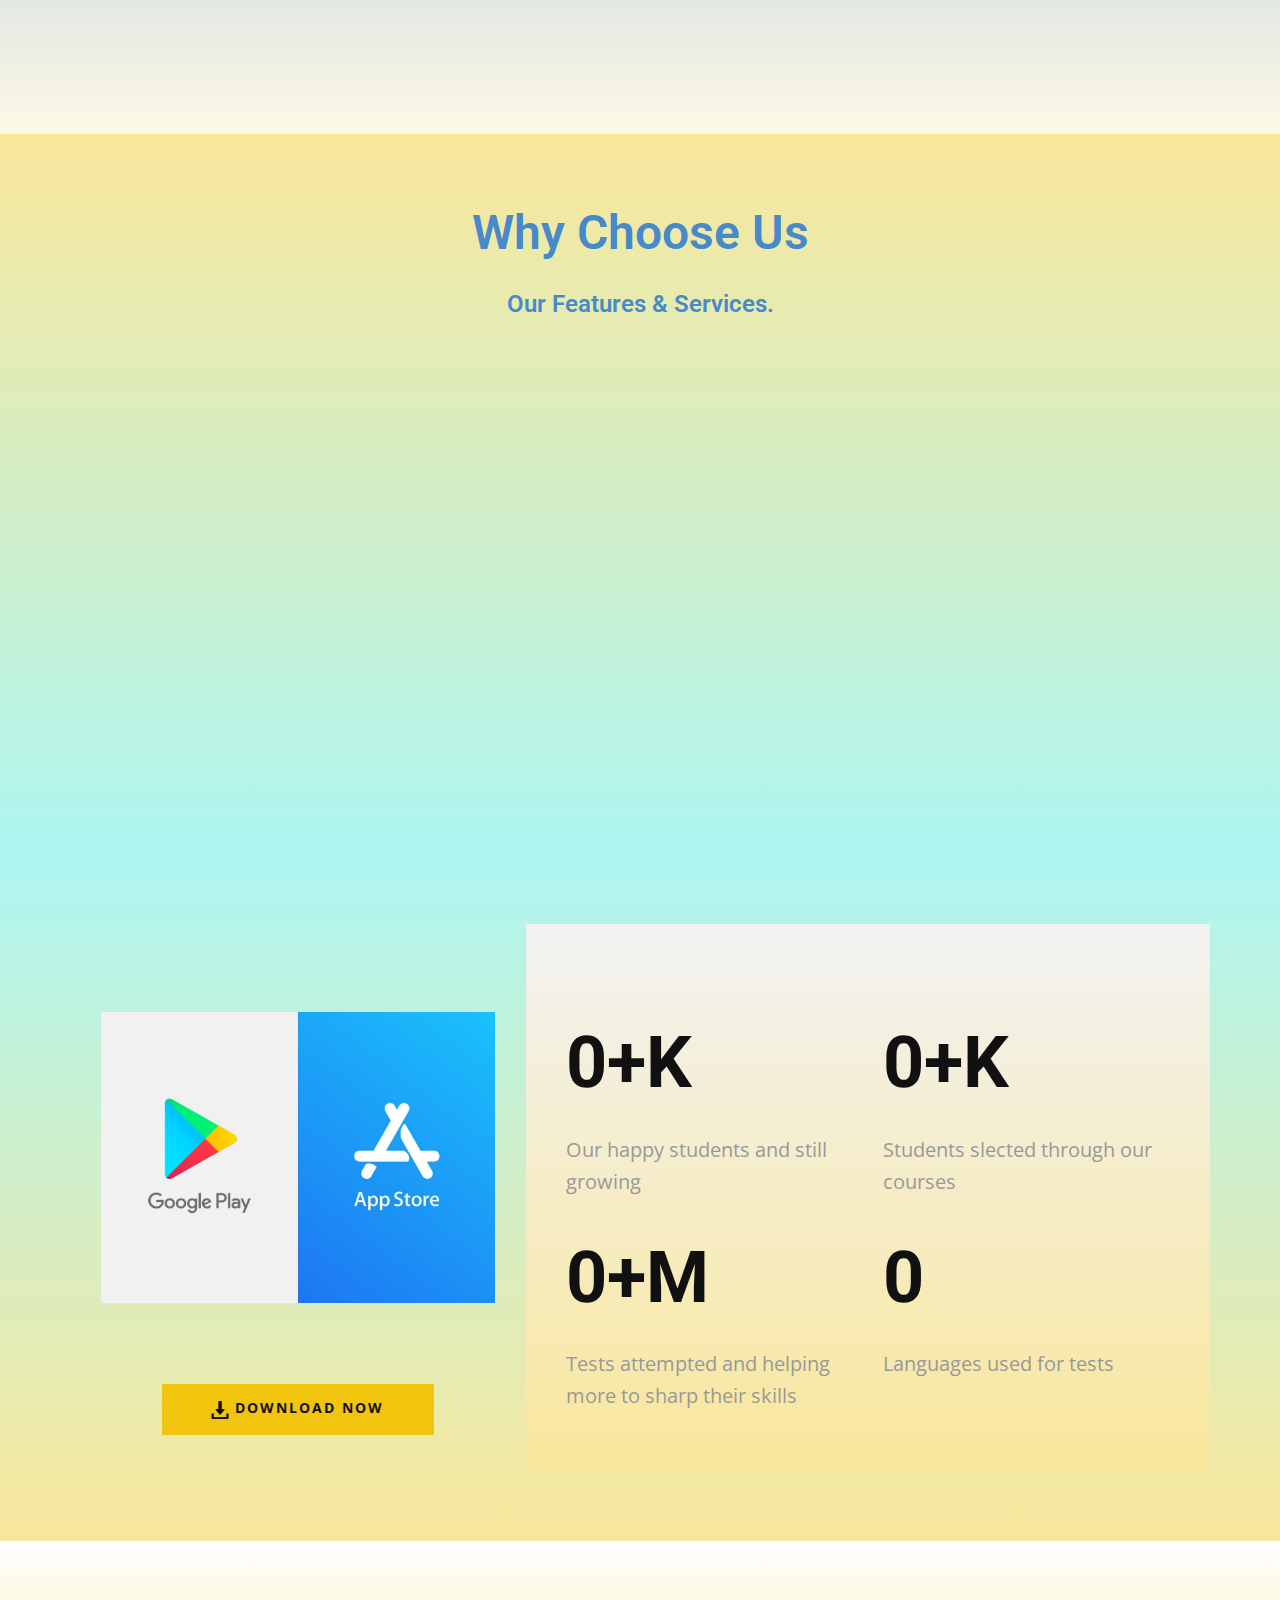
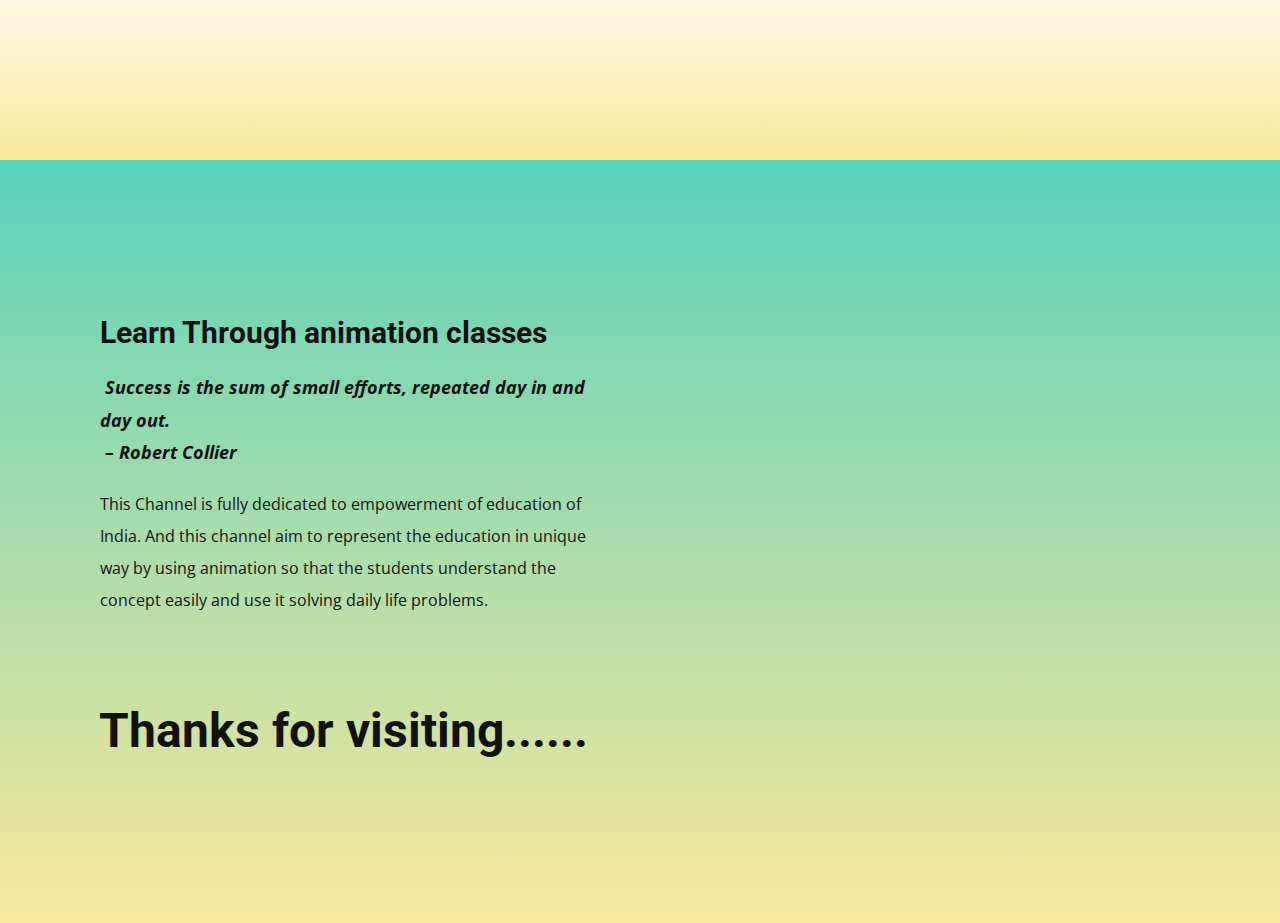
==== commit 7aee9fc9: "add new exam series logo" ====
--- a/TestSolver.html
+++ b/TestSolver.html
@@ -199,23 +199,23 @@
               </ul>
             </div>
           </div>
-          <div class="u-align-center-lg u-align-center-md u-align-center-sm u-align-center-xs u-align-left-xl u-border-palette-2-base u-container-style u-hover-feature u-list-item u-radius-50 u-repeater-item u-shape-round u-video-cover u-white u-list-item-5" data-animation-name="jello" data-animation-duration="1000" data-animation-direction="">
-            <div class="u-container-layout u-similar-container u-container-layout-5">
-              <div class="u-align-center u-image u-image-circle u-image-5" alt="" data-image-width="1200" data-image-height="1200"></div>
-              <h4 class="u-align-center-xl u-align-center-xs u-custom-font u-font-montserrat u-text u-text-default-lg u-text-default-md u-text-default-sm u-text-default-xl u-text-11"> SSC Delhi Police HC<br>
-              </h4>
-              <ul class="u-align-left-lg u-align-left-md u-align-left-sm u-align-left-xs u-text u-text-12">
-                <li> Previous year papers - <b>50+</b>
-                </li>
-                <li><b></b> Combo Mock and previous year - <span style="font-weight: 700;">8</span><b>0+</b>
-                </li>
-                <li><b><b></b></b><b></b>Mock test - <b>2000+</b>
-                </li>
-                <li><b><b><b></b></b></b><b></b>Sectional test - <b>500+</b>
-                </li>
-                <li>Trick Video<b style="font-weight: bold;"> - <b>50+</b></b>
-                </li>
-                <li>Chapter test -<b style="font-weight: bold;"> 100+<br></b>
+          <div class="u-align-center-lg u-align-center-md u-align-center-sm u-align-center-xs u-align-left-xl u-border-no-bottom u-border-no-left u-border-no-right u-border-palette-2-base u-container-style u-hover-feature u-list-item u-radius-50 u-repeater-item u-shape-round u-video-cover u-white u-list-item-2" data-animation-name="jello" data-animation-duration="1000" data-animation-direction="">
+            <div class="u-container-layout u-similar-container u-container-layout-2">
+              <div class="u-align-center u-image u-image-circle u-image-2" alt="" data-image-width="633" data-image-height="650"></div>
+              <h4 class="u-align-center-xl u-align-center-xs u-custom-font u-font-montserrat u-text u-text-default-lg u-text-default-md u-text-default-sm u-text-default-xl u-text-5"> SSC Delhi Police HC<br>
+              </h4>
+              <ul class="u-align-left-lg u-align-left-md u-align-left-sm u-align-left-xs u-text u-text-6">
+                <li>Previous year papers - <b>50+</b>
+                </li>
+                <li>Combo Mock and previous year - <b>100+</b>
+                </li>
+                <li>Mock test - <b>2000+</b>
+                </li>
+                <li>Sectional test - <b>500+</b>
+                </li>
+                <li>Trick Video - <b>50+</b>
+                </li>
+                <li>Chapter test -<b> 100+<br></b>
                 </li>
               </ul>
             </div>
